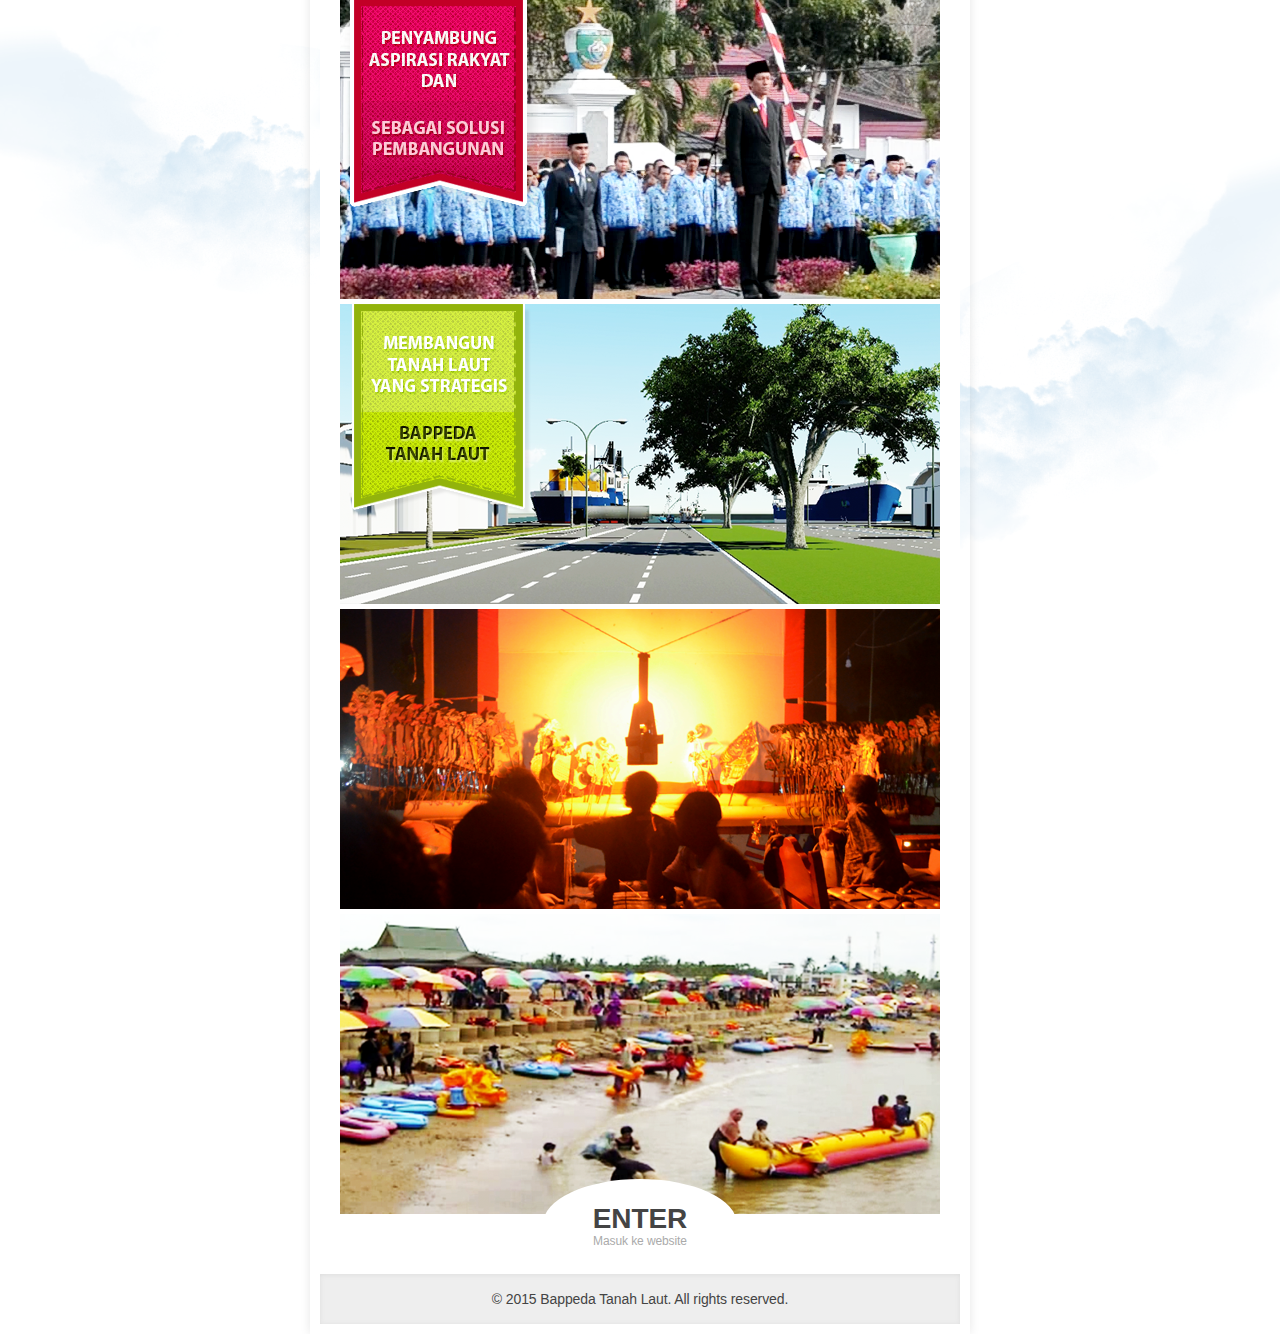
==== index.html @ 290a92a8 "Merge branch 'master' of https://github.com/dedyrosyadi/bappeda-tanahlaut" ====
<!DOCTYPE html>
<html lang="en">
<head>
	<meta charset="UTF-8">
	<meta content='width=device-width, initial-scale=1.0, maximum-scale=1.0, user-scalable=0' name='viewport' />
	<link rel="stylesheet" href="">
	<link rel="stylesheet" href="css/style.css">		
	<link href="css/flexslider.css" rel="stylesheet" type="text/css" />
	<link href="css/fontawesome.css" rel="stylesheet" type="text/css" />	
	<script src="js/jquery1.8.3.js"></script>      
    <script src="js/jquery.flexslider.js"></script> 


	<title>Bappeda Tanah Laut</title>
</head>

<body id="landing">	
	<div class="awan-latar" style="width:1500px">
		<img src="./img/awan-1.png" >
	</div>
	<div class="awan-latar" style="width:1000px">
		<img src="./img/awan-2.png" alt="">
	</div>

	<div id="kotak">
		
		<header>
			<img class="logo" src="./img/logo-tala.png" alt="Logo Tanah Laut">
			<h1>
				PEMERINTAH KABUPATEN TANAH LAUT <span>Badan Perencanaan dan Pembangunan Daerah</span>
			</h1>		
		</header>
		<section>
			<div id="slider"> 
		
	            <div class="flexslider">
	                <ul class="slides">
	                <!-- 	<li><img src="img/slider/1.jpg"/></li>	
	                    <li><img src="img/slider/2.jpg"/></li> -->
						<li><img src="img/slider/bck8.png"/></li>
						<li><img src="img/slider/bck9.png"/></li>
						<li><img src="img/slider/bck10.png"/></li>
						<li><img src="img/slider/bck5.png"/></li>
						<li><img src="img/slider/bck7.png"/></li>
	                </ul>
	            </div>                            
 
			</div>
			<div class="btn">
				<a href="home.html">
					ENTER <span>Masuk ke website</span>
				</a>
			</div>
		</section>
		<footer>
			&copy; 2015 Bappeda Tanah Laut. All rights reserved.
		</footer>
	</div>
</body>
   
<script type="text/javascript" src="./js/jquery.parallax.min.js"></script>
<script type="text/javascript" src="./js/jquery.event.frame.js"></script>
<script type="text/javascript" src="./js/main.js"></script>
</html>
---- css/style.css ----
/* line 2, ../scss/lib/_normalize.scss */
article,
aside,
details,
figcaption,
figure,
footer,
header,
hgroup,
main,
nav,
section,
summary {
  display: block;
}

/* line 17, ../scss/lib/_normalize.scss */
audio,
canvas,
video {
  display: inline-block;
}

/* line 23, ../scss/lib/_normalize.scss */
audio:not([controls]) {
  display: none;
  height: 0;
}

/* line 29, ../scss/lib/_normalize.scss */
[hidden] {
  display: none;
}

/* line 34, ../scss/lib/_normalize.scss */
html {
  background: #fff;
  /* 1 */
  color: #000;
  /* 2 */
  font-family: sans-serif;
  /* 3 */
  -ms-text-size-adjust: 100%;
  /* 4 */
  -webkit-text-size-adjust: 100%;
  /* 4 */
}

/* line 43, ../scss/lib/_normalize.scss */
body {
  margin: 0;
}

/* line 48, ../scss/lib/_normalize.scss */
a:focus {
  outline: thin dotted;
}

/* line 52, ../scss/lib/_normalize.scss */
a:active,
a:hover {
  outline: 0;
}

/* line 57, ../scss/lib/_normalize.scss */
h1 {
  font-size: 2em;
  margin: 0.67em 0;
}

/* line 62, ../scss/lib/_normalize.scss */
abbr[title] {
  border-bottom: 1px dotted;
}

/* line 66, ../scss/lib/_normalize.scss */
b,
strong {
  font-weight: bold;
}

/* line 71, ../scss/lib/_normalize.scss */
dfn {
  font-style: italic;
}

/* line 75, ../scss/lib/_normalize.scss */
hr {
  -moz-box-sizing: content-box;
  box-sizing: content-box;
  height: 0;
}

/* line 81, ../scss/lib/_normalize.scss */
mark {
  background: #ff0;
  color: #000;
}

/* line 86, ../scss/lib/_normalize.scss */
code,
kbd,
pre,
samp {
  font-family: monospace, serif;
  font-size: 1em;
}

/* line 94, ../scss/lib/_normalize.scss */
pre {
  white-space: pre-wrap;
}

/* line 98, ../scss/lib/_normalize.scss */
q {
  quotes: "\201C" "\201D" "\2018" "\2019";
}

/* line 102, ../scss/lib/_normalize.scss */
small {
  font-size: 80%;
}

/* line 106, ../scss/lib/_normalize.scss */
sub,
sup {
  font-size: 75%;
  line-height: 0;
  position: relative;
  vertical-align: baseline;
}

/* line 114, ../scss/lib/_normalize.scss */
sup {
  top: -0.5em;
}

/* line 118, ../scss/lib/_normalize.scss */
sub {
  bottom: -0.25em;
}

/* line 122, ../scss/lib/_normalize.scss */
img {
  border: 0;
}

/* line 126, ../scss/lib/_normalize.scss */
svg:not(:root) {
  overflow: hidden;
}

/* line 130, ../scss/lib/_normalize.scss */
figure {
  margin: 0;
}

/* line 134, ../scss/lib/_normalize.scss */
fieldset {
  border: 1px solid #c0c0c0;
  margin: 0 2px;
  padding: 0.35em 0.625em 0.75em;
}

/* line 140, ../scss/lib/_normalize.scss */
legend {
  border: 0;
  /* 1 */
  padding: 0;
  /* 2 */
}

/* line 145, ../scss/lib/_normalize.scss */
button,
input,
select,
textarea {
  font-family: inherit;
  /* 1 */
  font-size: 100%;
  /* 2 */
  margin: 0;
  /* 3 */
}

/* line 154, ../scss/lib/_normalize.scss */
button,
input {
  line-height: normal;
}

/* line 159, ../scss/lib/_normalize.scss */
button,
select {
  text-transform: none;
}

/* line 164, ../scss/lib/_normalize.scss */
button,
html input[type="button"],
input[type="reset"],
input[type="submit"] {
  -webkit-appearance: button;
  /* 2 */
  cursor: pointer;
  /* 3 */
}

/* line 172, ../scss/lib/_normalize.scss */
button[disabled],
html input[disabled] {
  cursor: default;
}

/* line 177, ../scss/lib/_normalize.scss */
input[type="checkbox"],
input[type="radio"] {
  box-sizing: border-box;
  /* 1 */
  padding: 0;
  /* 2 */
}

/* line 183, ../scss/lib/_normalize.scss */
input[type="search"] {
  -webkit-appearance: textfield;
  /* 1 */
  -moz-box-sizing: content-box;
  -webkit-box-sizing: content-box;
  /* 2 */
  box-sizing: content-box;
}

/* line 190, ../scss/lib/_normalize.scss */
input[type="search"]::-webkit-search-cancel-button,
input[type="search"]::-webkit-search-decoration {
  -webkit-appearance: none;
}

/* line 195, ../scss/lib/_normalize.scss */
button::-moz-focus-inner,
input::-moz-focus-inner {
  border: 0;
  padding: 0;
}

/* line 201, ../scss/lib/_normalize.scss */
textarea {
  overflow: auto;
  /* 1 */
  vertical-align: top;
  /* 2 */
}

/* line 206, ../scss/lib/_normalize.scss */
table {
  border-collapse: collapse;
  border-spacing: 0;
}

/* line 20, ../scss/lib/_zeen.scss */
img {
  height: auto;
  max-width: 100%;
}

/* line 25, ../scss/lib/_zeen.scss */
.bungkus {
  padding: 0 15px;
  position: relative;
  *zoom: 1;
}
/* line 38, ../../../../.rbenv/versions/2.2.2/lib/ruby/gems/2.2.0/gems/compass-core-1.1.0.alpha.3/stylesheets/compass/utilities/general/_clearfix.scss */
.bungkus:after {
  content: "";
  display: table;
  clear: both;
}

/* line 33, ../scss/lib/_zeen.scss */
.baris {
  width: 100%;
  margin: 0 auto;
  position: relative;
  max-width: 978px;
  *zoom: 1;
}
/* line 38, ../../../../.rbenv/versions/2.2.2/lib/ruby/gems/2.2.0/gems/compass-core-1.1.0.alpha.3/stylesheets/compass/utilities/general/_clearfix.scss */
.baris:after {
  content: "";
  display: table;
  clear: both;
}

/* line 46, ../scss/lib/_zeen.scss */
[class*="zeen"] {
  float: left;
  display: inline;
  min-height: 1px;
  position: relative;
  margin-left: 3.09091%;
}
/* line 54, ../scss/lib/_zeen.scss */
[class*="zeen"]:first-child {
  margin-left: 0;
}

/* line 60, ../scss/lib/_zeen.scss */
.zeen-1 {
  width: 5.5%;
}

/* line 60, ../scss/lib/_zeen.scss */
.zeen-2 {
  width: 14.09091%;
}

/* line 60, ../scss/lib/_zeen.scss */
.zeen-3 {
  width: 22.68182%;
}

/* line 60, ../scss/lib/_zeen.scss */
.zeen-4 {
  width: 31.27273%;
}

/* line 60, ../scss/lib/_zeen.scss */
.zeen-5 {
  width: 39.86364%;
}

/* line 60, ../scss/lib/_zeen.scss */
.zeen-6 {
  width: 48.45455%;
}

/* line 60, ../scss/lib/_zeen.scss */
.zeen-7 {
  width: 57.04545%;
}

/* line 60, ../scss/lib/_zeen.scss */
.zeen-8 {
  width: 65.63636%;
}

/* line 60, ../scss/lib/_zeen.scss */
.zeen-9 {
  width: 74.22727%;
}

/* line 60, ../scss/lib/_zeen.scss */
.zeen-10 {
  width: 82.81818%;
}

/* line 60, ../scss/lib/_zeen.scss */
.zeen-11 {
  width: 91.40909%;
}

/* line 60, ../scss/lib/_zeen.scss */
.zeen-12 {
  width: 100%;
}

/* line 2, ../scss/style/_general.scss */
body {
  font-family: "Arial",sans-serif;
  font-size: 14px;
  font-weight: 100;
  color: #858585;
  letter-spacing: -0.1px;
  line-height: 20px;
}

/* line 13, ../scss/style/_general.scss */
h1, h2, h3, h4, a, ul, li, p {
  margin: 0;
  padding: 0;
  display: block;
}

/* line 25, ../scss/style/_general.scss */
ul, li {
  display: block;
  margin: 0;
  padding: 0;
}

/* line 32, ../scss/style/_general.scss */
a {
  text-decoration: none;
  color: #3f3f3f;
  display: block;
}

/* line 38, ../scss/style/_general.scss */
h1 {
  font-size: 1.8em;
}

/* line 39, ../scss/style/_general.scss */
h2 {
  font-size: 1.5em;
}

/* line 40, ../scss/style/_general.scss */
h3 {
  font-size: 1.2em;
}

/* line 47, ../scss/style/_general.scss */
article {
  margin-bottom: 20px;
}

/* line 51, ../scss/style/_general.scss */
p {
  line-height: 20px;
  text-align: justify;
}

/* line 56, ../scss/style/_general.scss */
marquee {
  display: block !important;
}

/* line 60, ../scss/style/_general.scss */
.kanan {
  float: right;
}

/* line 65, ../scss/style/_general.scss */
.kiri {
  float: left;
}

/* line 1, ../scss/style/_main.scss */
#main-menu {
  display: block;
}

/* line 5, ../scss/style/_main.scss */
#galeri {
  text-align: center;
}
/* line 6, ../scss/style/_main.scss */
#galeri li {
  display: inline-table;
  margin-right: 2px;
}

/* line 13, ../scss/style/_main.scss */
.slide-title {
  padding: 10px 15px;
  position: absolute;
  left: 0px;
  right: 0px;
  bottom: 0;
  height: auto;
  background: rgba(43, 82, 132, 0.6);
  z-index: 1;
  color: #ffffff;
}
/* line 15, ../scss/style/_main.scss */
.slide-title h2 {
  margin-bottom: 10px;
  display: block;
}

/* line 32, ../scss/style/_main.scss */
h2.title {
  padding: 5px 10px;
  color: #3e9968;
  border-left: solid 5px #FFcc00;
  margin-bottom: 15px;
}

/* line 40, ../scss/style/_main.scss */
#produk-detail {
  text-align: center;
}
/* line 41, ../scss/style/_main.scss */
#produk-detail li {
  display: inline-table;
  padding: 5px;
}

/*  BOX PENCARIAN  */
/* line 50, ../scss/style/_main.scss */
input[type="text"], textarea {
  color: #858585;
  padding-left: 10px;
  outline: none;
  border: 0;
  border: 1px solid #DDDDDD;
  border-radius: 3px;
}
/* line 58, ../scss/style/_main.scss */
input[type="text"]:focus, textarea:focus {
  -moz-transition-duration: 0.5s;
  -o-transition-duration: 0.5s;
  -webkit-transition-duration: 0.5s;
  transition-duration: 0.5s;
  -moz-box-shadow: 0 0 10px #FFcc00;
  -webkit-box-shadow: 0 0 10px #FFcc00;
  box-shadow: 0 0 10px #FFcc00;
}
/* line 64, ../scss/style/_main.scss */
input[type="text"].highlight, textarea.highlight {
  border: 1px solid #ffcc33;
  -moz-box-shadow: 0 0 1px #ffff00;
  -webkit-box-shadow: 0 0 1px #ffff00;
  box-shadow: 0 0 1px #ffff00;
}

/* line 71, ../scss/style/_main.scss */
input[type="text"] {
  width: 200px;
  height: 25px;
  outline: none;
  border: 0;
  border: 1px solid #DDDDDD;
  border-radius: 3px;
}
/* line 80, ../scss/style/_main.scss */
input[type="text"]:focus {
  -moz-transition-duration: 0.5s;
  -o-transition-duration: 0.5s;
  -webkit-transition-duration: 0.5s;
  transition-duration: 0.5s;
  -moz-box-shadow: 0 0 10px #FFcc00;
  -webkit-box-shadow: 0 0 10px #FFcc00;
  box-shadow: 0 0 10px #FFcc00;
}
/* line 86, ../scss/style/_main.scss */
input[type="text"].highlight {
  border: 1px solid #ffcc33;
  -moz-box-shadow: 0 0 1px #ffff00;
  -webkit-box-shadow: 0 0 1px #ffff00;
  box-shadow: 0 0 1px #ffff00;
}

/* line 93, ../scss/style/_main.scss */
input[type=button] {
  color: #ffffff;
  font-size: 14px;
  padding: 14px;
  background: #3e9968;
  border: 0;
  -moz-border-radius: 5px;
  -webkit-border-radius: 5px;
  border-radius: 5px;
}
/* line 112, ../scss/style/_main.scss */
input[type=button]:hover {
  background: #2f754f;
}

/* line 116, ../scss/style/_main.scss */
#pencarian {
  margin-top: 11px;
  position: absolute;
  top: 0px;
  right: 15px;
}

/* line 124, ../scss/style/_main.scss */
.text-input-cari {
  width: 200px !important;
  padding-left: 30px !important;
  background: #ffffff url("../img/search-icon.png") no-repeat 5px center;
}

/* line 130, ../scss/style/_main.scss */
.text-input {
  padding-left: 10px;
}

/*  AKHIR BOX PENCARIAN  */
/* line 137, ../scss/style/_main.scss */
.fixed {
  position: fixed;
  width: 100%;
  top: 0;
  z-index: 9999;
  -moz-box-shadow: 0 1px 4px #858585;
  -webkit-box-shadow: 0 1px 4px #858585;
  box-shadow: 0 1px 4px #858585;
}

/* line 145, ../scss/style/_main.scss */
#headline {
  margin: 0 15px;
  background: #2B5284;
  padding: 10px 20px;
  margin-bottom: 20px;
  color: #ffffff;
}

/*  BAGIAN HEADER  */
/* line 153, ../scss/style/_main.scss */
#header {
  color: #ffffff;
  padding: 25px 0;
  background-image: url('[data-uri]');
  background-size: 100%;
  background-image: -webkit-gradient(linear, 50% 0%, 50% 100%, color-stop(0%, #45ab74), color-stop(100%, #3e9968));
  background-image: -moz-linear-gradient(top, #45ab74, #3e9968);
  background-image: -webkit-linear-gradient(top, #45ab74, #3e9968);
  background-image: linear-gradient(to bottom, #45ab74, #3e9968);
  border-bottom: 1px solid #37875c;
}
/* line 162, ../scss/style/_main.scss */
#header img {
  float: left;
  width: 10%;
  margin-right: 5px;
  margin-left:25px;
}
/* line 167, ../scss/style/_main.scss */
#header .logo {
  top: 0;
  width: 50px;
}
/* line 172, ../scss/style/_main.scss */
#header h1 {
  padding-top: 10px;
  text-shadow: 0 2px 2px rgba(0, 0, 0, 0.5);
  font-size: 24px;
  line-height: 20px;
}
/* line 180, ../scss/style/_main.scss */
#header h1 span {
  display: block;
  font-size: 14px;
  font-weight: 100;
}

/*  AKHIR HEADER  */
/* line 190, ../scss/style/_main.scss */
#main-menu {
  display: block;
}

/*  NAVIGASI  */
/* line 195, ../scss/style/_main.scss */
nav {
  display: block;
  border-bottom: solid 1px #37875c;
  background-image: url('[data-uri]');
  background-size: 100%;
  background-image: -webkit-gradient(linear, 50% 0%, 50% 100%, color-stop(0%, #45ab74), color-stop(100%, #3e9968));
  background-image: -moz-linear-gradient(top, #45ab74, #3e9968);
  background-image: -webkit-linear-gradient(top, #45ab74, #3e9968);
  background-image: linear-gradient(to bottom, #45ab74, #3e9968);
  text-shadow: 0 2px 2px rgba(0, 0, 0, 0.3);
  color: #ffffff;
}
/* line 203, ../scss/style/_main.scss */
nav #resp-menu {
  display: none;
}
/* line 207, ../scss/style/_main.scss */
nav a {
  padding: 15px 20px;
  display: block;
  color: #ffffff;
}
/* line 213, ../scss/style/_main.scss */
nav ul {
  display: block;
  z-index: 999;
}
/* line 222, ../scss/style/_main.scss */
nav ul li {
  float: left;
  position: relative;
  display: block;
}
/* line 228, ../scss/style/_main.scss */
nav ul li a:hover {
  -moz-transition-duration: 0.5s;
  -o-transition-duration: 0.5s;
  -webkit-transition-duration: 0.5s;
  transition-duration: 0.5s;
  background: #ffffff;
  color: #3e9968;
}
/* line 235, ../scss/style/_main.scss */
nav ul li:hover > ul {
  display: block;
}
/* line 239, ../scss/style/_main.scss */
nav ul li.active {
  background: #37875c;
}
/* line 244, ../scss/style/_main.scss */
nav ul li ul {
  border-top: solid 1px #37875c;
  white-space: nowrap;
  position: absolute;
  display: none;
  -moz-box-shadow: -3px 3px 10px -2px rgba(0, 0, 0, 0.4);
  -webkit-box-shadow: -3px 3px 10px -2px rgba(0, 0, 0, 0.4);
  box-shadow: -3px 3px 10px -2px rgba(0, 0, 0, 0.4);
}
/* line 253, ../scss/style/_main.scss */
nav ul li ul li {
  float: none;
  border-bottom: 1px solid #45ab74;
}
/* line 256, ../scss/style/_main.scss */
nav ul li ul li:last-child {
  border-bottom: 0;
}
/* line 260, ../scss/style/_main.scss */
nav ul li ul li a {
  background: #3e9968;
  padding: 10px 20px 10px 10px;
}
/* line 265, ../scss/style/_main.scss */
nav ul li ul li ul {
  border: none;
  white-space: nowrap;
  position: absolute;
  left: 100%;
  top: 0;
}

/*  AKHIR NAVIGASI  */
/*  BAGIAN KONTEN BERITA */
/* line 283, ../scss/style/_main.scss */
section a {
  color: #3e9968;
}
/* line 286, ../scss/style/_main.scss */
section a.read-more {
  -moz-border-radius: 3px;
  -webkit-border-radius: 3px;
  border-radius: 3px;
  float: right;
  font-size: .9em;
  color: #ffffff;
  margin-top: 5px;
  padding: 5px 10px;
  background: #51b981;
}
/* line 295, ../scss/style/_main.scss */
section a.read-more:hover {
  -moz-transition-duration: 0.5s;
  -o-transition-duration: 0.5s;
  -webkit-transition-duration: 0.5s;
  transition-duration: 0.5s;
  background-color: #3e9968;
}
/* line 302, ../scss/style/_main.scss */
section article {
  display: block;
  overflow: hidden;
  padding-bottom: 10px;
  border-bottom: 1px dashed #d2d2d2;
  clear: both;
}
/* line 309, ../scss/style/_main.scss */
section article:last-child {
  border-bottom: 0;
  margin-bottom: 0;
}
/* line 314, ../scss/style/_main.scss */
section article .tanggal-post {
  font-size: 12px;
}
/* line 318, ../scss/style/_main.scss */
section article h3 {
  color: #3e9968;
}
/* line 321, ../scss/style/_main.scss */
section article h3 a:hover {
  -moz-transition-duration: 0.5s;
  -o-transition-duration: 0.5s;
  -webkit-transition-duration: 0.5s;
  transition-duration: 0.5s;
  color: #858585;
  text-decoration: underline;
}
/* line 330, ../scss/style/_main.scss */
section article p {
  margin: 10px 0;
}
/* line 334, ../scss/style/_main.scss */
section article img {
  float: left;
  display: block;
  margin: 0px 10px 10px 0;
}

/*  AKHIR KONTEN BERITA  */
/* BAGIAN ASIDE */
/* line 345, ../scss/style/_main.scss */
.agenda {
  clear: both;
  overflow: hidden;
  display: block;
  padding: 20px 15px 10px 20px;
}
/* line 347, ../scss/style/_main.scss */
.agenda .item-agenda {
  padding-bottom: 5px;
  border-bottom: 1px dashed #e3e3e3;
  overflow: hidden;
}
/* line 352, ../scss/style/_main.scss */
.agenda .item-agenda:last-child {
  border-bottom: 0;
  margin-bottom: 0;
  padding-bottom: 0;
}
/* line 366, ../scss/style/_main.scss */
.agenda li {
  margin-bottom: 10px;
}
/* line 371, ../scss/style/_main.scss */
.agenda .kalender {
  -moz-border-radius: 5px;
  -webkit-border-radius: 5px;
  border-radius: 5px;
  background: #9cb9df;
  clear: both;
  float: left;
  font-size: 12px;
  margin: 0 10px 10px 0;
  margin-bottom: 10px;
  overflow: hidden;
  text-align: center;
  width: 60px;
  color: #ffffff;
}
/* line 383, ../scss/style/_main.scss */
.agenda .kalender .hari {
  display: block;
  background: #2B5284;
  padding: 2px;
  margin-bottom: 2px;
}
/* line 389, ../scss/style/_main.scss */
.agenda .kalender .tanggal {
  font-size: 20px;
  font-weight: bold;
  display: block;
}
/* line 394, ../scss/style/_main.scss */
.agenda .kalender .bulan {
  display: block;
}
/* line 399, ../scss/style/_main.scss */
.agenda .detail-agenda {
  line-height: 25px;
  display: block;
  overflow: hidden;
}
/* line 406, ../scss/style/_main.scss */
.agenda .detail-agenda .acara a {
  line-height: 20px;
  color: #3e76be;
}
/* line 409, ../scss/style/_main.scss */
.agenda .detail-agenda .acara a:hover {
  -moz-transition-duration: 0.5s;
  -o-transition-duration: 0.5s;
  -webkit-transition-duration: 0.5s;
  transition-duration: 0.5s;
  color: #2B5284;
  text-decoration: underline;
}

/* line 419, ../scss/style/_main.scss */
.box {
  overflow: hidden;
  background: #ffffff;
  margin-bottom: 20px;
  -moz-box-shadow: 1px 0 15px #c7c7c7;
  -webkit-box-shadow: 1px 0 15px #c7c7c7;
  box-shadow: 1px 0 15px #c7c7c7;
}
/* line 420, ../scss/style/_main.scss */
.box img {
  position: relative;
  top: 8px;
  left: 10px;
  float: left;
}
/* line 431, ../scss/style/_main.scss */
.box .judul-box {
  background: #3e9968;
  color: #ffffff;
  padding: 15px 50px 15px;
  border-bottom: 4px solid #FFcc00;
}
/* line 439, ../scss/style/_main.scss */
.box .detail-box li {
  padding: 10px;
}
/* line 442, ../scss/style/_main.scss */
.box .detail-box li:last-child {
  border-bottom: 0;
}
/* line 446, ../scss/style/_main.scss */
.box .detail-box li:hover {
  -moz-transition-duration: 0.5s;
  -o-transition-duration: 0.5s;
  -webkit-transition-duration: 0.5s;
  transition-duration: 0.5s;
  background: #f7f7f7;
}
/* line 453, ../scss/style/_main.scss */
.box .item-box {
  border-bottom: 1px dashed #d2d2d2;
}
/* line 455, ../scss/style/_main.scss */
.box .item-box a {
  display: block;
  color: #858585;
}
/* line 458, ../scss/style/_main.scss */
.box .item-box a:hover {
  -moz-transition-duration: 0.5s;
  -o-transition-duration: 0.5s;
  -webkit-transition-duration: 0.5s;
  transition-duration: 0.5s;
  color: #3e9968;
}

/* AKHIR ASIDE */
/* BAGIAN KONTEN PRODUK UNGGULAN*/
/* line 469, ../scss/style/_main.scss */
#produk {
  margin: 5px 0 20px 0;
}

/* AKHIR KONTEN PRODUK UNGGULAN*/
/*  BAGIAN FOOTER  */
/* line 479, ../scss/style/_main.scss */
footer {
  border-top: solid 6px #FFcc00;
  color: #ababab;
}
/* line 484, ../scss/style/_main.scss */
footer h3 {
  color: #FFcc00;
  border-bottom: 1px solid #858585;
  padding: 0 0 5px 0px;
}
/* line 492, ../scss/style/_main.scss */
footer .tautan ul {
  margin-top: 5px;
  padding-top: 4px;
}
/* line 496, ../scss/style/_main.scss */
footer .tautan ul li {
  border-bottom: 1px dotted #858585;
}
/* line 501, ../scss/style/_main.scss */
footer .tautan a {
  padding: 5px 0;
  color: #ababab;
}
/* line 505, ../scss/style/_main.scss */
footer .tautan a:hover {
  -moz-transition-duration: 0.5s;
  -o-transition-duration: 0.5s;
  -webkit-transition-duration: 0.5s;
  transition-duration: 0.5s;
  color: #FFcc00;
  text-decoration: underline;
}
/* line 513, ../scss/style/_main.scss */
footer #footer-top {
  background: #505050;
  padding: 15px 0;
}
/* line 514, ../scss/style/_main.scss */
footer #footer-top p {
  text-align: left;
  padding-top: 15px;
}
/* line 523, ../scss/style/_main.scss */
footer #footer-bottom {
  background: #313131;
  font-size: .9em;
  padding: 10px 0;
}
/* line 524, ../scss/style/_main.scss */
footer #footer-bottom p {
  text-align: center;
  color: #ffffff;
}

/* AKHIR FOOTER */
/* line 1, ../scss/style/_landing.scss */
#landing {
  position: relative;
  height: 100vh;
  background: url('../img/bg-landing.jpg?1437901126') top;
  background-size: cover;
  display: flex;
  flex-direction: column;
  justify-content: center;
  align-items: center;
  text-align: center;
  z-index: -2;
}
/* line 12, ../scss/style/_landing.scss */
#landing h1 {
  color: #2B5284;
  margin-top: -36px;
  font-size: 20px;
  line-height: 25px;
}
/* line 18, ../scss/style/_landing.scss */
#landing h1 span {
  display: block;
<<<<<<< HEAD
  color: #919191;
  font-size: 12px;
=======
  color: #909090;
  font-size: 17px;
>>>>>>> e0895ff8f45f9434873dffaa113552654ca68868
  font-weight: 100;
}

/* line 28, ../scss/style/_landing.scss */
#kotak {
  margin-top: 100px;
  position: relative;
  background: #fff;
  width: 50%;
  margin: auto;
}
/* line 34, ../scss/style/_landing.scss */
#kotak header {
  background-image: url('[data-uri]');
  background-size: 100%;
  background-image: -webkit-gradient(linear, 50% 0%, 50% 100%, color-stop(0%, #ffffff), color-stop(100%, #f1f1f1));
  background-image: -moz-linear-gradient(#ffffff, #f1f1f1);
  background-image: -webkit-linear-gradient(#ffffff, #f1f1f1);
  background-image: linear-gradient(#ffffff, #f1f1f1);
  -moz-box-shadow: 0 -2px 3px #ddd inset;
  -webkit-box-shadow: 0 -2px 3px #ddd inset;
  box-shadow: 0 -2px 3px #ddd inset;
  padding-bottom: 15px;
}
/* line 39, ../scss/style/_landing.scss */
#kotak section {
  display: block;
}
/* line 42, ../scss/style/_landing.scss */
#kotak footer {
  color: #444;
  padding: 15px;
  display: block;
  border-top: none !important;
  background: #eee;
  -moz-box-shadow: 0 1px 5px #ddd inset;
  -webkit-box-shadow: 0 1px 5px #ddd inset;
  box-shadow: 0 1px 5px #ddd inset;
}
/* line 51, ../scss/style/_landing.scss */
#kotak:before {
  content: "";
  display: block;
  position: absolute;
  top: -10px;
  right: -10px;
  bottom: -10px;
  left: -10px;
  background: rgba(255, 255, 255, 0.3);
  z-index: -1;
  box-shadow: 0px 0px 10px rgba(0, 0, 0, 0.1);
}

/* line 65, ../scss/style/_landing.scss */
.logo {
  margin: auto;
  display: block;
  top: -50px;
  position: relative;
  width: 70px;
  height: 80%;
}

/* line 74, ../scss/style/_landing.scss */
.btn {
  background: #fff;
  overflow: hidden;
  padding: 25px 50px 20px 50px;
  display: inline-block;
  -moz-border-radius: 100%;
  -webkit-border-radius: 100%;
  border-radius: 100%;
  position: relative;
  top: -40px;
  margin-bottom: -40px;
}
/* line 83, ../scss/style/_landing.scss */
.btn a {
  -moz-transition-duration: 0.2s;
  -o-transition-duration: 0.2s;
  -webkit-transition-duration: 0.2s;
  transition-duration: 0.2s;
  font-weight: bold;
  color: #444;
  font-size: 28px;
  line-height: 30px;
}
/* line 89, ../scss/style/_landing.scss */
.btn a:hover {
  color: #3e9968;
}
/* line 92, ../scss/style/_landing.scss */
.btn a span {
  font-weight: normal;
  color: #aaa;
  display: block;
  font-size: 12px;
  line-height: 15px;
}

/* line 103, ../scss/style/_landing.scss */
#awan {
  position: relative;
  overflow: hidden;
  width: 950px;
  height: 250px;
}

/* line 106, ../scss/style/_landing.scss */
.awan-viewport {
  position: relative;
  /* relative, absolute, fixed */
  overflow: hidden;
}

/* line 110, ../scss/style/_landing.scss */
.awan-latar {
  position: absolute;
  top: 0;
}

@media screen and (max-width: 768px) {
  /* line 5, ../scss/style/_responsive.scss */
  #kotak {
    width: 70%;
  }

  /* line 9, ../scss/style/_responsive.scss */
  #headline {
    margin: 0;
    margin-bottom: 15px;
  }

  /* line 13, ../scss/style/_responsive.scss */
  .awan-latar {
    display: none;
  }

  /* line 16, ../scss/style/_responsive.scss */
  .logo {
    visibility: hidden;
    width: 50px;
  }

  /* line 22, ../scss/style/_responsive.scss */
  #header .logo {
    display: block;
    visibility: visible;
    width: 70px;
    float: none;
    margin: auto;
  }
  /* line 29, ../scss/style/_responsive.scss */
  #header h1 {
    clear: both;
  }

  /* line 33, ../scss/style/_responsive.scss */
  #slider {
    display: none;
  }

  /* line 37, ../scss/style/_responsive.scss */
  section {
    margin-bottom: 15px !important;
  }
  /* line 40, ../scss/style/_responsive.scss */
  section article img {
    display: none !important;
  }

  /* line 45, ../scss/style/_responsive.scss */
  .zeen-4, .zeen-8 {
    float: left;
    width: 100%;
    margin: 0;
  }

  /* line 52, ../scss/style/_responsive.scss */
  #footer-top .kontak, #footer-top .tautan, #footer-top .polling {
    margin-bottom: 20px;
  }

  /* line 57, ../scss/style/_responsive.scss */
  #header {
    text-align: center;
  }
  /* line 58, ../scss/style/_responsive.scss */
  #header .bungkus {
    padding: 0;
  }
  /* line 62, ../scss/style/_responsive.scss */
  #header h1 {
    font-size: 24px;
    line-height: 25px;
  }
  /* line 66, ../scss/style/_responsive.scss */
  #header h1 span {
    display: block;
    font-size: 16px;
    font-weight: 100;
  }

  /* line 73, ../scss/style/_responsive.scss */
  nav {
    display: block;
  }
  /* line 78, ../scss/style/_responsive.scss */
  nav a {
    padding: 15px 20px;
    display: block;
    color: #ffffff;
  }
  /* line 84, ../scss/style/_responsive.scss */
  nav #resp-menu {
    display: block;
    background: url("../img/nav-icon.png") no-repeat center left;
    padding: 25px 0;
  }
  /* line 99, ../scss/style/_responsive.scss */
  nav ul li {
    float: none;
  }
  /* line 100, ../scss/style/_responsive.scss */
  nav ul li a {
    padding: 8px;
  }
  /* line 104, ../scss/style/_responsive.scss */
  nav ul li > ul {
    border: none;
    box-shadow: none;
    display: block;
    position: relative;
  }
  /* line 110, ../scss/style/_responsive.scss */
  nav ul li > ul li {
    border: none;
  }
  /* line 112, ../scss/style/_responsive.scss */
  nav ul li > ul li > a {
    padding: 8px 8px 8px 25px;
    background: rgba(255, 0, 255, 0);
  }
  /* line 117, ../scss/style/_responsive.scss */
  nav ul li > ul li ul {
    position: relative;
    left: 0;
  }
  /* line 119, ../scss/style/_responsive.scss */
  nav ul li > ul li ul li > a {
    padding: 8px 8px 8px 40px;
  }

  /* line 135, ../scss/style/_responsive.scss */
  #landing header {
    margin-bottom: 50px;
  }
}
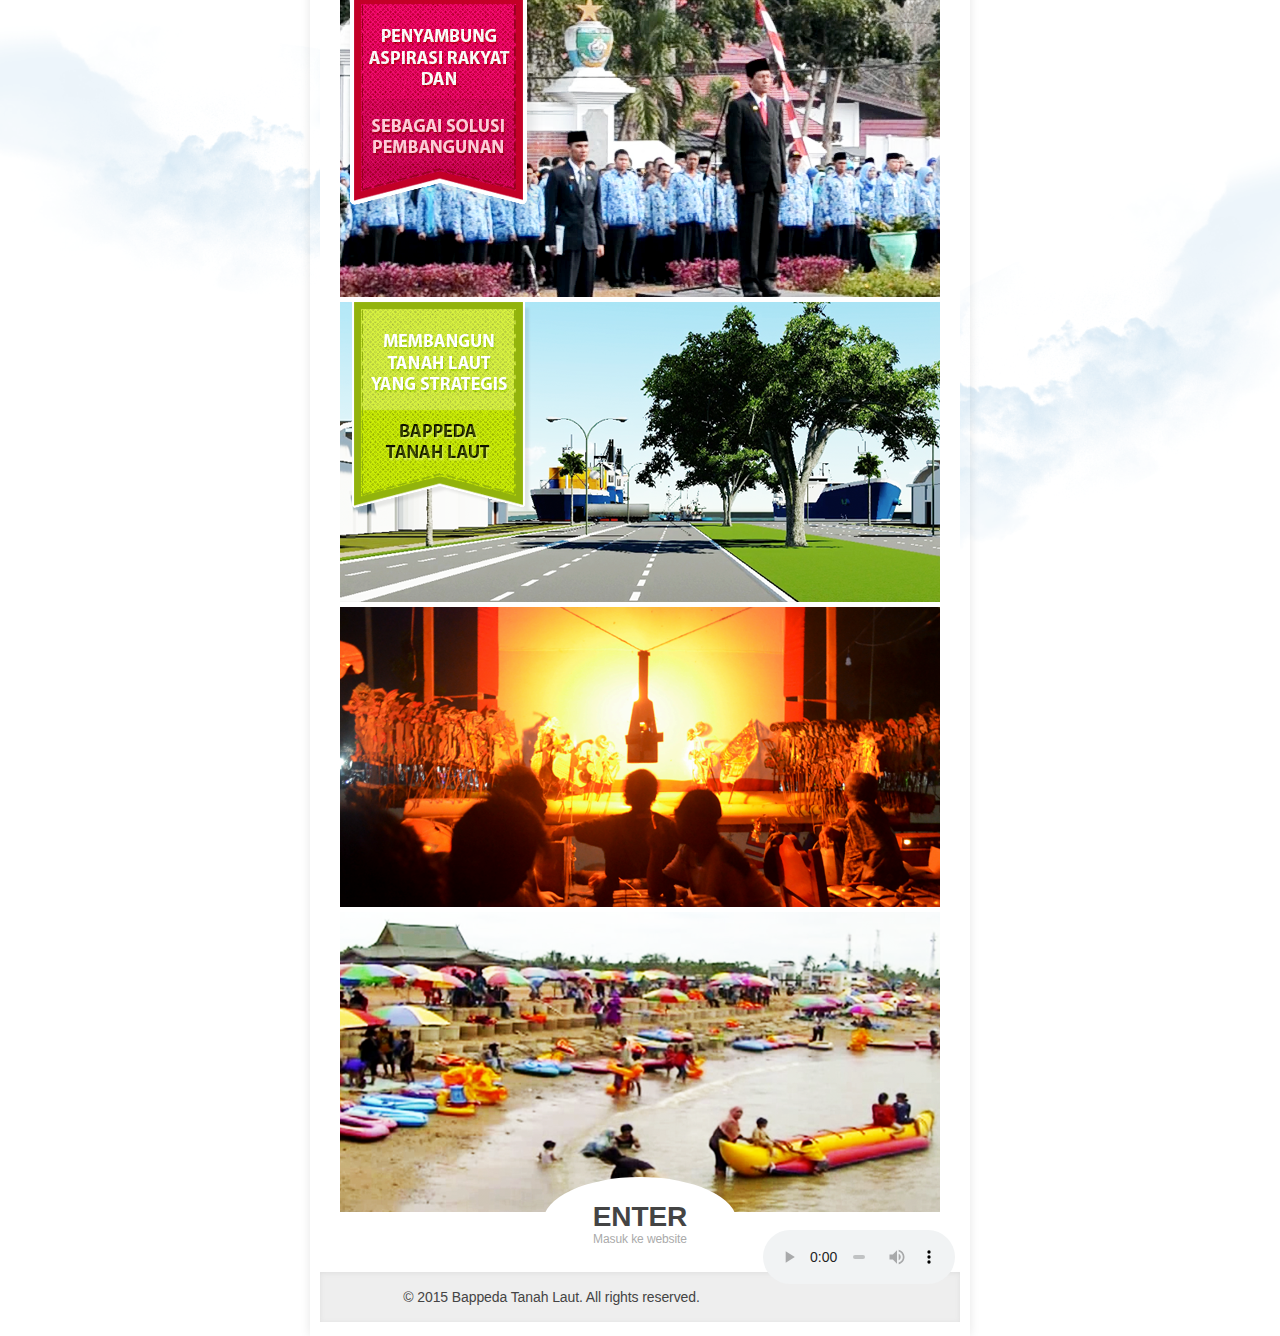
==== commit e901142a: "tambah audio" ====
--- a/index.html
+++ b/index.html
@@ -51,7 +51,15 @@
 					ENTER <span>Masuk ke website</span>
 				</a>
 			</div>
+
+
+	
 		</section>
+			<audio controls>
+				  	
+			  	<source src="" type="audio/mpeg">
+				<!-- Your browser does not support the audio element. -->
+			</audio>
 		<footer>
 			&copy; 2015 Bappeda Tanah Laut. All rights reserved.
 		</footer>
--- a/css/style.css
+++ b/css/style.css
@@ -438,21 +438,31 @@
 }
 
 /* line 1, ../scss/style/_main.scss */
+audio {
+  width: 30%;
+  position: relative;
+  z-index: 1;
+  bottom: 42px;
+  right: 5px;
+  float: right;
+}
+
+/* line 9, ../scss/style/_main.scss */
 #main-menu {
   display: block;
 }
 
-/* line 5, ../scss/style/_main.scss */
+/* line 13, ../scss/style/_main.scss */
 #galeri {
   text-align: center;
 }
-/* line 6, ../scss/style/_main.scss */
+/* line 14, ../scss/style/_main.scss */
 #galeri li {
   display: inline-table;
   margin-right: 2px;
 }
 
-/* line 13, ../scss/style/_main.scss */
+/* line 21, ../scss/style/_main.scss */
 .slide-title {
   padding: 10px 15px;
   position: absolute;
@@ -464,13 +474,13 @@
   z-index: 1;
   color: #ffffff;
 }
-/* line 15, ../scss/style/_main.scss */
+/* line 23, ../scss/style/_main.scss */
 .slide-title h2 {
   margin-bottom: 10px;
   display: block;
 }
 
-/* line 32, ../scss/style/_main.scss */
+/* line 40, ../scss/style/_main.scss */
 h2.title {
   padding: 5px 10px;
   color: #3e9968;
@@ -478,18 +488,18 @@
   margin-bottom: 15px;
 }
 
-/* line 40, ../scss/style/_main.scss */
+/* line 48, ../scss/style/_main.scss */
 #produk-detail {
   text-align: center;
 }
-/* line 41, ../scss/style/_main.scss */
+/* line 49, ../scss/style/_main.scss */
 #produk-detail li {
   display: inline-table;
   padding: 5px;
 }
 
 /*  BOX PENCARIAN  */
-/* line 50, ../scss/style/_main.scss */
+/* line 58, ../scss/style/_main.scss */
 input[type="text"], textarea {
   color: #858585;
   padding-left: 10px;
@@ -498,7 +508,7 @@
   border: 1px solid #DDDDDD;
   border-radius: 3px;
 }
-/* line 58, ../scss/style/_main.scss */
+/* line 66, ../scss/style/_main.scss */
 input[type="text"]:focus, textarea:focus {
   -moz-transition-duration: 0.5s;
   -o-transition-duration: 0.5s;
@@ -508,7 +518,7 @@
   -webkit-box-shadow: 0 0 10px #FFcc00;
   box-shadow: 0 0 10px #FFcc00;
 }
-/* line 64, ../scss/style/_main.scss */
+/* line 72, ../scss/style/_main.scss */
 input[type="text"].highlight, textarea.highlight {
   border: 1px solid #ffcc33;
   -moz-box-shadow: 0 0 1px #ffff00;
@@ -516,7 +526,7 @@
   box-shadow: 0 0 1px #ffff00;
 }
 
-/* line 71, ../scss/style/_main.scss */
+/* line 79, ../scss/style/_main.scss */
 input[type="text"] {
   width: 200px;
   height: 25px;
@@ -525,7 +535,7 @@
   border: 1px solid #DDDDDD;
   border-radius: 3px;
 }
-/* line 80, ../scss/style/_main.scss */
+/* line 88, ../scss/style/_main.scss */
 input[type="text"]:focus {
   -moz-transition-duration: 0.5s;
   -o-transition-duration: 0.5s;
@@ -535,7 +545,7 @@
   -webkit-box-shadow: 0 0 10px #FFcc00;
   box-shadow: 0 0 10px #FFcc00;
 }
-/* line 86, ../scss/style/_main.scss */
+/* line 94, ../scss/style/_main.scss */
 input[type="text"].highlight {
   border: 1px solid #ffcc33;
   -moz-box-shadow: 0 0 1px #ffff00;
@@ -543,7 +553,7 @@
   box-shadow: 0 0 1px #ffff00;
 }
 
-/* line 93, ../scss/style/_main.scss */
+/* line 101, ../scss/style/_main.scss */
 input[type=button] {
   color: #ffffff;
   font-size: 14px;
@@ -554,12 +564,12 @@
   -webkit-border-radius: 5px;
   border-radius: 5px;
 }
-/* line 112, ../scss/style/_main.scss */
+/* line 120, ../scss/style/_main.scss */
 input[type=button]:hover {
   background: #2f754f;
 }
 
-/* line 116, ../scss/style/_main.scss */
+/* line 124, ../scss/style/_main.scss */
 #pencarian {
   margin-top: 11px;
   position: absolute;
@@ -567,20 +577,20 @@
   right: 15px;
 }
 
-/* line 124, ../scss/style/_main.scss */
+/* line 132, ../scss/style/_main.scss */
 .text-input-cari {
   width: 200px !important;
   padding-left: 30px !important;
   background: #ffffff url("../img/search-icon.png") no-repeat 5px center;
 }
 
-/* line 130, ../scss/style/_main.scss */
+/* line 138, ../scss/style/_main.scss */
 .text-input {
   padding-left: 10px;
 }
 
 /*  AKHIR BOX PENCARIAN  */
-/* line 137, ../scss/style/_main.scss */
+/* line 145, ../scss/style/_main.scss */
 .fixed {
   position: fixed;
   width: 100%;
@@ -591,17 +601,17 @@
   box-shadow: 0 1px 4px #858585;
 }
 
-/* line 145, ../scss/style/_main.scss */
+/* line 153, ../scss/style/_main.scss */
 #headline {
   margin: 0 15px;
   background: #2B5284;
-  padding: 10px 20px;
+  padding: 5px 20px;
   margin-bottom: 20px;
   color: #ffffff;
 }
 
 /*  BAGIAN HEADER  */
-/* line 153, ../scss/style/_main.scss */
+/* line 161, ../scss/style/_main.scss */
 #header {
   color: #ffffff;
   padding: 25px 0;
@@ -613,26 +623,25 @@
   background-image: linear-gradient(to bottom, #45ab74, #3e9968);
   border-bottom: 1px solid #37875c;
 }
-/* line 162, ../scss/style/_main.scss */
+/* line 170, ../scss/style/_main.scss */
 #header img {
   float: left;
   width: 10%;
-  margin-right: 5px;
-  margin-left:25px;
-}
-/* line 167, ../scss/style/_main.scss */
+  margin-right: 15px;
+}
+/* line 175, ../scss/style/_main.scss */
 #header .logo {
   top: 0;
   width: 50px;
 }
-/* line 172, ../scss/style/_main.scss */
+/* line 180, ../scss/style/_main.scss */
 #header h1 {
-  padding-top: 10px;
+  padding-top: 15px;
   text-shadow: 0 2px 2px rgba(0, 0, 0, 0.5);
   font-size: 24px;
   line-height: 20px;
 }
-/* line 180, ../scss/style/_main.scss */
+/* line 188, ../scss/style/_main.scss */
 #header h1 span {
   display: block;
   font-size: 14px;
@@ -640,13 +649,13 @@
 }
 
 /*  AKHIR HEADER  */
-/* line 190, ../scss/style/_main.scss */
+/* line 198, ../scss/style/_main.scss */
 #main-menu {
   display: block;
 }
 
 /*  NAVIGASI  */
-/* line 195, ../scss/style/_main.scss */
+/* line 203, ../scss/style/_main.scss */
 nav {
   display: block;
   border-bottom: solid 1px #37875c;
@@ -659,28 +668,28 @@
   text-shadow: 0 2px 2px rgba(0, 0, 0, 0.3);
   color: #ffffff;
 }
-/* line 203, ../scss/style/_main.scss */
+/* line 211, ../scss/style/_main.scss */
 nav #resp-menu {
   display: none;
 }
-/* line 207, ../scss/style/_main.scss */
+/* line 215, ../scss/style/_main.scss */
 nav a {
   padding: 15px 20px;
   display: block;
   color: #ffffff;
 }
-/* line 213, ../scss/style/_main.scss */
+/* line 221, ../scss/style/_main.scss */
 nav ul {
   display: block;
   z-index: 999;
 }
-/* line 222, ../scss/style/_main.scss */
+/* line 230, ../scss/style/_main.scss */
 nav ul li {
   float: left;
   position: relative;
   display: block;
 }
-/* line 228, ../scss/style/_main.scss */
+/* line 236, ../scss/style/_main.scss */
 nav ul li a:hover {
   -moz-transition-duration: 0.5s;
   -o-transition-duration: 0.5s;
@@ -689,15 +698,15 @@
   background: #ffffff;
   color: #3e9968;
 }
-/* line 235, ../scss/style/_main.scss */
+/* line 243, ../scss/style/_main.scss */
 nav ul li:hover > ul {
   display: block;
 }
-/* line 239, ../scss/style/_main.scss */
+/* line 247, ../scss/style/_main.scss */
 nav ul li.active {
   background: #37875c;
 }
-/* line 244, ../scss/style/_main.scss */
+/* line 252, ../scss/style/_main.scss */
 nav ul li ul {
   border-top: solid 1px #37875c;
   white-space: nowrap;
@@ -707,21 +716,21 @@
   -webkit-box-shadow: -3px 3px 10px -2px rgba(0, 0, 0, 0.4);
   box-shadow: -3px 3px 10px -2px rgba(0, 0, 0, 0.4);
 }
-/* line 253, ../scss/style/_main.scss */
+/* line 261, ../scss/style/_main.scss */
 nav ul li ul li {
   float: none;
   border-bottom: 1px solid #45ab74;
 }
-/* line 256, ../scss/style/_main.scss */
+/* line 264, ../scss/style/_main.scss */
 nav ul li ul li:last-child {
   border-bottom: 0;
 }
-/* line 260, ../scss/style/_main.scss */
+/* line 268, ../scss/style/_main.scss */
 nav ul li ul li a {
   background: #3e9968;
   padding: 10px 20px 10px 10px;
 }
-/* line 265, ../scss/style/_main.scss */
+/* line 273, ../scss/style/_main.scss */
 nav ul li ul li ul {
   border: none;
   white-space: nowrap;
@@ -732,11 +741,11 @@
 
 /*  AKHIR NAVIGASI  */
 /*  BAGIAN KONTEN BERITA */
-/* line 283, ../scss/style/_main.scss */
+/* line 291, ../scss/style/_main.scss */
 section a {
   color: #3e9968;
 }
-/* line 286, ../scss/style/_main.scss */
+/* line 294, ../scss/style/_main.scss */
 section a.read-more {
   -moz-border-radius: 3px;
   -webkit-border-radius: 3px;
@@ -748,7 +757,7 @@
   padding: 5px 10px;
   background: #51b981;
 }
-/* line 295, ../scss/style/_main.scss */
+/* line 303, ../scss/style/_main.scss */
 section a.read-more:hover {
   -moz-transition-duration: 0.5s;
   -o-transition-duration: 0.5s;
@@ -756,7 +765,7 @@
   transition-duration: 0.5s;
   background-color: #3e9968;
 }
-/* line 302, ../scss/style/_main.scss */
+/* line 310, ../scss/style/_main.scss */
 section article {
   display: block;
   overflow: hidden;
@@ -764,20 +773,20 @@
   border-bottom: 1px dashed #d2d2d2;
   clear: both;
 }
-/* line 309, ../scss/style/_main.scss */
+/* line 317, ../scss/style/_main.scss */
 section article:last-child {
   border-bottom: 0;
   margin-bottom: 0;
 }
-/* line 314, ../scss/style/_main.scss */
+/* line 322, ../scss/style/_main.scss */
 section article .tanggal-post {
   font-size: 12px;
 }
-/* line 318, ../scss/style/_main.scss */
+/* line 326, ../scss/style/_main.scss */
 section article h3 {
   color: #3e9968;
 }
-/* line 321, ../scss/style/_main.scss */
+/* line 329, ../scss/style/_main.scss */
 section article h3 a:hover {
   -moz-transition-duration: 0.5s;
   -o-transition-duration: 0.5s;
@@ -786,11 +795,11 @@
   color: #858585;
   text-decoration: underline;
 }
-/* line 330, ../scss/style/_main.scss */
+/* line 338, ../scss/style/_main.scss */
 section article p {
   margin: 10px 0;
 }
-/* line 334, ../scss/style/_main.scss */
+/* line 342, ../scss/style/_main.scss */
 section article img {
   float: left;
   display: block;
@@ -799,30 +808,30 @@
 
 /*  AKHIR KONTEN BERITA  */
 /* BAGIAN ASIDE */
-/* line 345, ../scss/style/_main.scss */
+/* line 353, ../scss/style/_main.scss */
 .agenda {
   clear: both;
   overflow: hidden;
   display: block;
   padding: 20px 15px 10px 20px;
 }
-/* line 347, ../scss/style/_main.scss */
+/* line 355, ../scss/style/_main.scss */
 .agenda .item-agenda {
   padding-bottom: 5px;
   border-bottom: 1px dashed #e3e3e3;
   overflow: hidden;
 }
-/* line 352, ../scss/style/_main.scss */
+/* line 360, ../scss/style/_main.scss */
 .agenda .item-agenda:last-child {
   border-bottom: 0;
   margin-bottom: 0;
   padding-bottom: 0;
 }
-/* line 366, ../scss/style/_main.scss */
+/* line 374, ../scss/style/_main.scss */
 .agenda li {
   margin-bottom: 10px;
 }
-/* line 371, ../scss/style/_main.scss */
+/* line 379, ../scss/style/_main.scss */
 .agenda .kalender {
   -moz-border-radius: 5px;
   -webkit-border-radius: 5px;
@@ -838,35 +847,35 @@
   width: 60px;
   color: #ffffff;
 }
-/* line 383, ../scss/style/_main.scss */
+/* line 391, ../scss/style/_main.scss */
 .agenda .kalender .hari {
   display: block;
   background: #2B5284;
   padding: 2px;
   margin-bottom: 2px;
 }
-/* line 389, ../scss/style/_main.scss */
+/* line 397, ../scss/style/_main.scss */
 .agenda .kalender .tanggal {
   font-size: 20px;
   font-weight: bold;
   display: block;
 }
-/* line 394, ../scss/style/_main.scss */
+/* line 402, ../scss/style/_main.scss */
 .agenda .kalender .bulan {
   display: block;
 }
-/* line 399, ../scss/style/_main.scss */
+/* line 407, ../scss/style/_main.scss */
 .agenda .detail-agenda {
   line-height: 25px;
   display: block;
   overflow: hidden;
 }
-/* line 406, ../scss/style/_main.scss */
+/* line 414, ../scss/style/_main.scss */
 .agenda .detail-agenda .acara a {
   line-height: 20px;
   color: #3e76be;
 }
-/* line 409, ../scss/style/_main.scss */
+/* line 417, ../scss/style/_main.scss */
 .agenda .detail-agenda .acara a:hover {
   -moz-transition-duration: 0.5s;
   -o-transition-duration: 0.5s;
@@ -876,7 +885,7 @@
   text-decoration: underline;
 }
 
-/* line 419, ../scss/style/_main.scss */
+/* line 427, ../scss/style/_main.scss */
 .box {
   overflow: hidden;
   background: #ffffff;
@@ -885,29 +894,29 @@
   -webkit-box-shadow: 1px 0 15px #c7c7c7;
   box-shadow: 1px 0 15px #c7c7c7;
 }
-/* line 420, ../scss/style/_main.scss */
+/* line 428, ../scss/style/_main.scss */
 .box img {
   position: relative;
   top: 8px;
   left: 10px;
   float: left;
 }
-/* line 431, ../scss/style/_main.scss */
+/* line 439, ../scss/style/_main.scss */
 .box .judul-box {
   background: #3e9968;
   color: #ffffff;
   padding: 15px 50px 15px;
   border-bottom: 4px solid #FFcc00;
 }
-/* line 439, ../scss/style/_main.scss */
+/* line 447, ../scss/style/_main.scss */
 .box .detail-box li {
   padding: 10px;
 }
-/* line 442, ../scss/style/_main.scss */
+/* line 450, ../scss/style/_main.scss */
 .box .detail-box li:last-child {
   border-bottom: 0;
 }
-/* line 446, ../scss/style/_main.scss */
+/* line 454, ../scss/style/_main.scss */
 .box .detail-box li:hover {
   -moz-transition-duration: 0.5s;
   -o-transition-duration: 0.5s;
@@ -915,16 +924,16 @@
   transition-duration: 0.5s;
   background: #f7f7f7;
 }
-/* line 453, ../scss/style/_main.scss */
+/* line 461, ../scss/style/_main.scss */
 .box .item-box {
   border-bottom: 1px dashed #d2d2d2;
 }
-/* line 455, ../scss/style/_main.scss */
+/* line 463, ../scss/style/_main.scss */
 .box .item-box a {
   display: block;
   color: #858585;
 }
-/* line 458, ../scss/style/_main.scss */
+/* line 466, ../scss/style/_main.scss */
 .box .item-box a:hover {
   -moz-transition-duration: 0.5s;
   -o-transition-duration: 0.5s;
@@ -935,39 +944,39 @@
 
 /* AKHIR ASIDE */
 /* BAGIAN KONTEN PRODUK UNGGULAN*/
-/* line 469, ../scss/style/_main.scss */
+/* line 477, ../scss/style/_main.scss */
 #produk {
   margin: 5px 0 20px 0;
 }
 
 /* AKHIR KONTEN PRODUK UNGGULAN*/
 /*  BAGIAN FOOTER  */
-/* line 479, ../scss/style/_main.scss */
+/* line 487, ../scss/style/_main.scss */
 footer {
   border-top: solid 6px #FFcc00;
   color: #ababab;
 }
-/* line 484, ../scss/style/_main.scss */
+/* line 492, ../scss/style/_main.scss */
 footer h3 {
   color: #FFcc00;
   border-bottom: 1px solid #858585;
   padding: 0 0 5px 0px;
 }
-/* line 492, ../scss/style/_main.scss */
+/* line 500, ../scss/style/_main.scss */
 footer .tautan ul {
   margin-top: 5px;
   padding-top: 4px;
 }
-/* line 496, ../scss/style/_main.scss */
+/* line 504, ../scss/style/_main.scss */
 footer .tautan ul li {
   border-bottom: 1px dotted #858585;
 }
-/* line 501, ../scss/style/_main.scss */
+/* line 509, ../scss/style/_main.scss */
 footer .tautan a {
   padding: 5px 0;
   color: #ababab;
 }
-/* line 505, ../scss/style/_main.scss */
+/* line 513, ../scss/style/_main.scss */
 footer .tautan a:hover {
   -moz-transition-duration: 0.5s;
   -o-transition-duration: 0.5s;
@@ -976,23 +985,23 @@
   color: #FFcc00;
   text-decoration: underline;
 }
-/* line 513, ../scss/style/_main.scss */
+/* line 521, ../scss/style/_main.scss */
 footer #footer-top {
   background: #505050;
   padding: 15px 0;
 }
-/* line 514, ../scss/style/_main.scss */
+/* line 522, ../scss/style/_main.scss */
 footer #footer-top p {
   text-align: left;
   padding-top: 15px;
 }
-/* line 523, ../scss/style/_main.scss */
+/* line 531, ../scss/style/_main.scss */
 footer #footer-bottom {
   background: #313131;
   font-size: .9em;
   padding: 10px 0;
 }
-/* line 524, ../scss/style/_main.scss */
+/* line 532, ../scss/style/_main.scss */
 footer #footer-bottom p {
   text-align: center;
   color: #ffffff;
@@ -1022,13 +1031,8 @@
 /* line 18, ../scss/style/_landing.scss */
 #landing h1 span {
   display: block;
-<<<<<<< HEAD
   color: #919191;
   font-size: 12px;
-=======
-  color: #909090;
-  font-size: 17px;
->>>>>>> e0895ff8f45f9434873dffaa113552654ca68868
   font-weight: 100;
 }
 
@@ -1152,28 +1156,33 @@
 
 @media screen and (max-width: 768px) {
   /* line 5, ../scss/style/_responsive.scss */
+  audio {
+    display: none;
+  }
+
+  /* line 8, ../scss/style/_responsive.scss */
   #kotak {
     width: 70%;
   }
 
-  /* line 9, ../scss/style/_responsive.scss */
+  /* line 12, ../scss/style/_responsive.scss */
   #headline {
     margin: 0;
     margin-bottom: 15px;
   }
 
-  /* line 13, ../scss/style/_responsive.scss */
+  /* line 16, ../scss/style/_responsive.scss */
   .awan-latar {
     display: none;
   }
 
-  /* line 16, ../scss/style/_responsive.scss */
+  /* line 19, ../scss/style/_responsive.scss */
   .logo {
     visibility: hidden;
     width: 50px;
   }
 
-  /* line 22, ../scss/style/_responsive.scss */
+  /* line 25, ../scss/style/_responsive.scss */
   #header .logo {
     display: block;
     visibility: visible;
@@ -1181,108 +1190,108 @@
     float: none;
     margin: auto;
   }
-  /* line 29, ../scss/style/_responsive.scss */
+  /* line 32, ../scss/style/_responsive.scss */
   #header h1 {
     clear: both;
   }
 
-  /* line 33, ../scss/style/_responsive.scss */
+  /* line 36, ../scss/style/_responsive.scss */
   #slider {
     display: none;
   }
 
-  /* line 37, ../scss/style/_responsive.scss */
+  /* line 40, ../scss/style/_responsive.scss */
   section {
     margin-bottom: 15px !important;
   }
-  /* line 40, ../scss/style/_responsive.scss */
+  /* line 43, ../scss/style/_responsive.scss */
   section article img {
     display: none !important;
   }
 
-  /* line 45, ../scss/style/_responsive.scss */
+  /* line 48, ../scss/style/_responsive.scss */
   .zeen-4, .zeen-8 {
     float: left;
     width: 100%;
     margin: 0;
   }
 
-  /* line 52, ../scss/style/_responsive.scss */
+  /* line 55, ../scss/style/_responsive.scss */
   #footer-top .kontak, #footer-top .tautan, #footer-top .polling {
     margin-bottom: 20px;
   }
 
-  /* line 57, ../scss/style/_responsive.scss */
+  /* line 60, ../scss/style/_responsive.scss */
   #header {
     text-align: center;
   }
-  /* line 58, ../scss/style/_responsive.scss */
+  /* line 61, ../scss/style/_responsive.scss */
   #header .bungkus {
     padding: 0;
   }
-  /* line 62, ../scss/style/_responsive.scss */
+  /* line 65, ../scss/style/_responsive.scss */
   #header h1 {
     font-size: 24px;
     line-height: 25px;
   }
-  /* line 66, ../scss/style/_responsive.scss */
+  /* line 69, ../scss/style/_responsive.scss */
   #header h1 span {
     display: block;
     font-size: 16px;
     font-weight: 100;
   }
 
-  /* line 73, ../scss/style/_responsive.scss */
+  /* line 76, ../scss/style/_responsive.scss */
   nav {
     display: block;
   }
-  /* line 78, ../scss/style/_responsive.scss */
+  /* line 81, ../scss/style/_responsive.scss */
   nav a {
     padding: 15px 20px;
     display: block;
     color: #ffffff;
   }
-  /* line 84, ../scss/style/_responsive.scss */
+  /* line 87, ../scss/style/_responsive.scss */
   nav #resp-menu {
     display: block;
     background: url("../img/nav-icon.png") no-repeat center left;
     padding: 25px 0;
   }
-  /* line 99, ../scss/style/_responsive.scss */
+  /* line 102, ../scss/style/_responsive.scss */
   nav ul li {
     float: none;
   }
-  /* line 100, ../scss/style/_responsive.scss */
+  /* line 103, ../scss/style/_responsive.scss */
   nav ul li a {
     padding: 8px;
   }
-  /* line 104, ../scss/style/_responsive.scss */
+  /* line 107, ../scss/style/_responsive.scss */
   nav ul li > ul {
     border: none;
     box-shadow: none;
     display: block;
     position: relative;
   }
-  /* line 110, ../scss/style/_responsive.scss */
+  /* line 113, ../scss/style/_responsive.scss */
   nav ul li > ul li {
     border: none;
   }
-  /* line 112, ../scss/style/_responsive.scss */
+  /* line 115, ../scss/style/_responsive.scss */
   nav ul li > ul li > a {
     padding: 8px 8px 8px 25px;
     background: rgba(255, 0, 255, 0);
   }
-  /* line 117, ../scss/style/_responsive.scss */
+  /* line 120, ../scss/style/_responsive.scss */
   nav ul li > ul li ul {
     position: relative;
     left: 0;
   }
-  /* line 119, ../scss/style/_responsive.scss */
+  /* line 122, ../scss/style/_responsive.scss */
   nav ul li > ul li ul li > a {
     padding: 8px 8px 8px 40px;
   }
 
-  /* line 135, ../scss/style/_responsive.scss */
+  /* line 138, ../scss/style/_responsive.scss */
   #landing header {
     margin-bottom: 50px;
   }
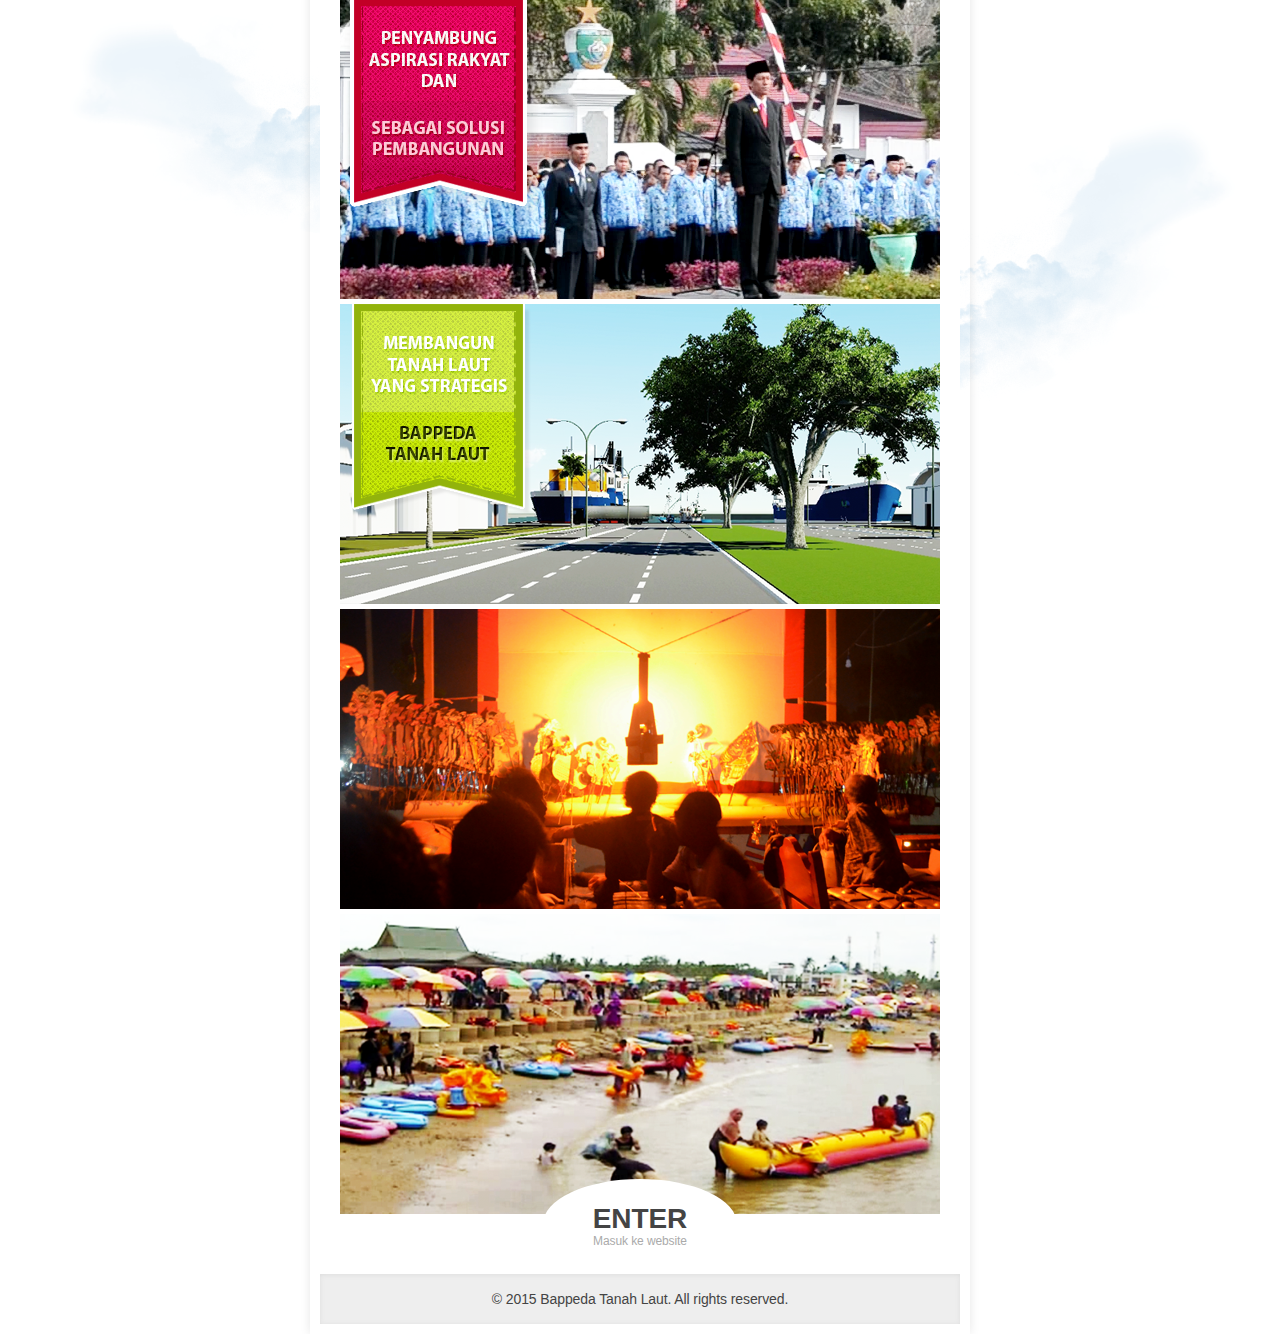
==== commit 07189c99: "Jalankan loop dan kondisional hanya pada halaman landing" ====
--- a/index.html
+++ b/index.html
@@ -15,10 +15,10 @@
 </head>
 
 <body id="landing">	
-	<div class="awan-latar" style="width:1500px">
+	<div class="awan-latar" style="width:1200px">
 		<img src="./img/awan-1.png" >
 	</div>
-	<div class="awan-latar" style="width:1000px">
+	<div class="awan-latar" style="width:900px">
 		<img src="./img/awan-2.png" alt="">
 	</div>
 
@@ -55,11 +55,7 @@
 
 	
 		</section>
-			<audio controls>
-				  	
-			  	<source src="" type="audio/mpeg">
-				<!-- Your browser does not support the audio element. -->
-			</audio>
+			
 		<footer>
 			&copy; 2015 Bappeda Tanah Laut. All rights reserved.
 		</footer>
@@ -68,5 +64,6 @@
    
 <script type="text/javascript" src="./js/jquery.parallax.min.js"></script>
 <script type="text/javascript" src="./js/jquery.event.frame.js"></script>
+<script type="text/javascript" src="./js/buzz.min.js"></script>
 <script type="text/javascript" src="./js/main.js"></script>
 </html>
--- a/css/style.css
+++ b/css/style.css
@@ -270,7 +270,7 @@
   position: relative;
   *zoom: 1;
 }
-/* line 38, ../../../../.rbenv/versions/2.2.2/lib/ruby/gems/2.2.0/gems/compass-core-1.1.0.alpha.3/stylesheets/compass/utilities/general/_clearfix.scss */
+/* line 38, ../../../../.rvm/gems/ruby-2.1.2/gems/compass-core-1.0.1/stylesheets/compass/utilities/general/_clearfix.scss */
 .bungkus:after {
   content: "";
   display: table;
@@ -285,7 +285,7 @@
   max-width: 978px;
   *zoom: 1;
 }
-/* line 38, ../../../../.rbenv/versions/2.2.2/lib/ruby/gems/2.2.0/gems/compass-core-1.1.0.alpha.3/stylesheets/compass/utilities/general/_clearfix.scss */
+/* line 38, ../../../../.rvm/gems/ruby-2.1.2/gems/compass-core-1.0.1/stylesheets/compass/utilities/general/_clearfix.scss */
 .baris:after {
   content: "";
   display: table;
@@ -492,14 +492,26 @@
 #produk-detail {
   text-align: center;
 }
-/* line 49, ../scss/style/_main.scss */
+/* line 50, ../scss/style/_main.scss */
 #produk-detail li {
   display: inline-table;
   padding: 5px;
 }
+/* line 56, ../scss/style/_main.scss */
+#produk-detail img {
+  -moz-transition-duration: 0.5s;
+  -o-transition-duration: 0.5s;
+  -webkit-transition-duration: 0.5s;
+  transition-duration: 0.5s;
+  opacity: 0.9;
+}
+/* line 59, ../scss/style/_main.scss */
+#produk-detail img:hover {
+  opacity: 1;
+}
 
 /*  BOX PENCARIAN  */
-/* line 58, ../scss/style/_main.scss */
+/* line 67, ../scss/style/_main.scss */
 input[type="text"], textarea {
   color: #858585;
   padding-left: 10px;
@@ -508,7 +520,7 @@
   border: 1px solid #DDDDDD;
   border-radius: 3px;
 }
-/* line 66, ../scss/style/_main.scss */
+/* line 75, ../scss/style/_main.scss */
 input[type="text"]:focus, textarea:focus {
   -moz-transition-duration: 0.5s;
   -o-transition-duration: 0.5s;
@@ -518,7 +530,7 @@
   -webkit-box-shadow: 0 0 10px #FFcc00;
   box-shadow: 0 0 10px #FFcc00;
 }
-/* line 72, ../scss/style/_main.scss */
+/* line 81, ../scss/style/_main.scss */
 input[type="text"].highlight, textarea.highlight {
   border: 1px solid #ffcc33;
   -moz-box-shadow: 0 0 1px #ffff00;
@@ -526,7 +538,7 @@
   box-shadow: 0 0 1px #ffff00;
 }
 
-/* line 79, ../scss/style/_main.scss */
+/* line 88, ../scss/style/_main.scss */
 input[type="text"] {
   width: 200px;
   height: 25px;
@@ -535,7 +547,7 @@
   border: 1px solid #DDDDDD;
   border-radius: 3px;
 }
-/* line 88, ../scss/style/_main.scss */
+/* line 97, ../scss/style/_main.scss */
 input[type="text"]:focus {
   -moz-transition-duration: 0.5s;
   -o-transition-duration: 0.5s;
@@ -545,7 +557,7 @@
   -webkit-box-shadow: 0 0 10px #FFcc00;
   box-shadow: 0 0 10px #FFcc00;
 }
-/* line 94, ../scss/style/_main.scss */
+/* line 103, ../scss/style/_main.scss */
 input[type="text"].highlight {
   border: 1px solid #ffcc33;
   -moz-box-shadow: 0 0 1px #ffff00;
@@ -553,7 +565,7 @@
   box-shadow: 0 0 1px #ffff00;
 }
 
-/* line 101, ../scss/style/_main.scss */
+/* line 110, ../scss/style/_main.scss */
 input[type=button] {
   color: #ffffff;
   font-size: 14px;
@@ -564,12 +576,12 @@
   -webkit-border-radius: 5px;
   border-radius: 5px;
 }
-/* line 120, ../scss/style/_main.scss */
+/* line 129, ../scss/style/_main.scss */
 input[type=button]:hover {
   background: #2f754f;
 }
 
-/* line 124, ../scss/style/_main.scss */
+/* line 133, ../scss/style/_main.scss */
 #pencarian {
   margin-top: 11px;
   position: absolute;
@@ -577,20 +589,20 @@
   right: 15px;
 }
 
-/* line 132, ../scss/style/_main.scss */
+/* line 141, ../scss/style/_main.scss */
 .text-input-cari {
   width: 200px !important;
   padding-left: 30px !important;
   background: #ffffff url("../img/search-icon.png") no-repeat 5px center;
 }
 
-/* line 138, ../scss/style/_main.scss */
+/* line 147, ../scss/style/_main.scss */
 .text-input {
   padding-left: 10px;
 }
 
 /*  AKHIR BOX PENCARIAN  */
-/* line 145, ../scss/style/_main.scss */
+/* line 154, ../scss/style/_main.scss */
 .fixed {
   position: fixed;
   width: 100%;
@@ -601,7 +613,7 @@
   box-shadow: 0 1px 4px #858585;
 }
 
-/* line 153, ../scss/style/_main.scss */
+/* line 162, ../scss/style/_main.scss */
 #headline {
   margin: 0 15px;
   background: #2B5284;
@@ -611,7 +623,7 @@
 }
 
 /*  BAGIAN HEADER  */
-/* line 161, ../scss/style/_main.scss */
+/* line 170, ../scss/style/_main.scss */
 #header {
   color: #ffffff;
   padding: 25px 0;
@@ -623,25 +635,25 @@
   background-image: linear-gradient(to bottom, #45ab74, #3e9968);
   border-bottom: 1px solid #37875c;
 }
-/* line 170, ../scss/style/_main.scss */
+/* line 179, ../scss/style/_main.scss */
 #header img {
   float: left;
   width: 10%;
   margin-right: 15px;
 }
-/* line 175, ../scss/style/_main.scss */
+/* line 184, ../scss/style/_main.scss */
 #header .logo {
   top: 0;
   width: 50px;
 }
-/* line 180, ../scss/style/_main.scss */
+/* line 189, ../scss/style/_main.scss */
 #header h1 {
   padding-top: 15px;
   text-shadow: 0 2px 2px rgba(0, 0, 0, 0.5);
   font-size: 24px;
   line-height: 20px;
 }
-/* line 188, ../scss/style/_main.scss */
+/* line 197, ../scss/style/_main.scss */
 #header h1 span {
   display: block;
   font-size: 14px;
@@ -649,13 +661,13 @@
 }
 
 /*  AKHIR HEADER  */
-/* line 198, ../scss/style/_main.scss */
+/* line 207, ../scss/style/_main.scss */
 #main-menu {
   display: block;
 }
 
 /*  NAVIGASI  */
-/* line 203, ../scss/style/_main.scss */
+/* line 212, ../scss/style/_main.scss */
 nav {
   display: block;
   border-bottom: solid 1px #37875c;
@@ -668,28 +680,28 @@
   text-shadow: 0 2px 2px rgba(0, 0, 0, 0.3);
   color: #ffffff;
 }
-/* line 211, ../scss/style/_main.scss */
+/* line 220, ../scss/style/_main.scss */
 nav #resp-menu {
   display: none;
 }
-/* line 215, ../scss/style/_main.scss */
+/* line 224, ../scss/style/_main.scss */
 nav a {
   padding: 15px 20px;
   display: block;
   color: #ffffff;
 }
-/* line 221, ../scss/style/_main.scss */
+/* line 230, ../scss/style/_main.scss */
 nav ul {
   display: block;
   z-index: 999;
 }
-/* line 230, ../scss/style/_main.scss */
+/* line 239, ../scss/style/_main.scss */
 nav ul li {
   float: left;
   position: relative;
   display: block;
 }
-/* line 236, ../scss/style/_main.scss */
+/* line 245, ../scss/style/_main.scss */
 nav ul li a:hover {
   -moz-transition-duration: 0.5s;
   -o-transition-duration: 0.5s;
@@ -698,15 +710,15 @@
   background: #ffffff;
   color: #3e9968;
 }
-/* line 243, ../scss/style/_main.scss */
+/* line 252, ../scss/style/_main.scss */
 nav ul li:hover > ul {
   display: block;
 }
-/* line 247, ../scss/style/_main.scss */
+/* line 256, ../scss/style/_main.scss */
 nav ul li.active {
   background: #37875c;
 }
-/* line 252, ../scss/style/_main.scss */
+/* line 261, ../scss/style/_main.scss */
 nav ul li ul {
   border-top: solid 1px #37875c;
   white-space: nowrap;
@@ -716,21 +728,21 @@
   -webkit-box-shadow: -3px 3px 10px -2px rgba(0, 0, 0, 0.4);
   box-shadow: -3px 3px 10px -2px rgba(0, 0, 0, 0.4);
 }
-/* line 261, ../scss/style/_main.scss */
+/* line 270, ../scss/style/_main.scss */
 nav ul li ul li {
   float: none;
   border-bottom: 1px solid #45ab74;
 }
-/* line 264, ../scss/style/_main.scss */
+/* line 273, ../scss/style/_main.scss */
 nav ul li ul li:last-child {
   border-bottom: 0;
 }
-/* line 268, ../scss/style/_main.scss */
+/* line 277, ../scss/style/_main.scss */
 nav ul li ul li a {
   background: #3e9968;
   padding: 10px 20px 10px 10px;
 }
-/* line 273, ../scss/style/_main.scss */
+/* line 282, ../scss/style/_main.scss */
 nav ul li ul li ul {
   border: none;
   white-space: nowrap;
@@ -741,11 +753,11 @@
 
 /*  AKHIR NAVIGASI  */
 /*  BAGIAN KONTEN BERITA */
-/* line 291, ../scss/style/_main.scss */
+/* line 300, ../scss/style/_main.scss */
 section a {
   color: #3e9968;
 }
-/* line 294, ../scss/style/_main.scss */
+/* line 303, ../scss/style/_main.scss */
 section a.read-more {
   -moz-border-radius: 3px;
   -webkit-border-radius: 3px;
@@ -757,7 +769,7 @@
   padding: 5px 10px;
   background: #51b981;
 }
-/* line 303, ../scss/style/_main.scss */
+/* line 312, ../scss/style/_main.scss */
 section a.read-more:hover {
   -moz-transition-duration: 0.5s;
   -o-transition-duration: 0.5s;
@@ -765,7 +777,7 @@
   transition-duration: 0.5s;
   background-color: #3e9968;
 }
-/* line 310, ../scss/style/_main.scss */
+/* line 319, ../scss/style/_main.scss */
 section article {
   display: block;
   overflow: hidden;
@@ -773,20 +785,20 @@
   border-bottom: 1px dashed #d2d2d2;
   clear: both;
 }
-/* line 317, ../scss/style/_main.scss */
+/* line 326, ../scss/style/_main.scss */
 section article:last-child {
   border-bottom: 0;
   margin-bottom: 0;
 }
-/* line 322, ../scss/style/_main.scss */
+/* line 331, ../scss/style/_main.scss */
 section article .tanggal-post {
   font-size: 12px;
 }
-/* line 326, ../scss/style/_main.scss */
+/* line 335, ../scss/style/_main.scss */
 section article h3 {
   color: #3e9968;
 }
-/* line 329, ../scss/style/_main.scss */
+/* line 338, ../scss/style/_main.scss */
 section article h3 a:hover {
   -moz-transition-duration: 0.5s;
   -o-transition-duration: 0.5s;
@@ -795,11 +807,11 @@
   color: #858585;
   text-decoration: underline;
 }
-/* line 338, ../scss/style/_main.scss */
+/* line 347, ../scss/style/_main.scss */
 section article p {
   margin: 10px 0;
 }
-/* line 342, ../scss/style/_main.scss */
+/* line 351, ../scss/style/_main.scss */
 section article img {
   float: left;
   display: block;
@@ -808,30 +820,30 @@
 
 /*  AKHIR KONTEN BERITA  */
 /* BAGIAN ASIDE */
-/* line 353, ../scss/style/_main.scss */
+/* line 362, ../scss/style/_main.scss */
 .agenda {
   clear: both;
   overflow: hidden;
   display: block;
   padding: 20px 15px 10px 20px;
 }
-/* line 355, ../scss/style/_main.scss */
+/* line 364, ../scss/style/_main.scss */
 .agenda .item-agenda {
   padding-bottom: 5px;
   border-bottom: 1px dashed #e3e3e3;
   overflow: hidden;
 }
-/* line 360, ../scss/style/_main.scss */
+/* line 369, ../scss/style/_main.scss */
 .agenda .item-agenda:last-child {
   border-bottom: 0;
   margin-bottom: 0;
   padding-bottom: 0;
 }
-/* line 374, ../scss/style/_main.scss */
+/* line 383, ../scss/style/_main.scss */
 .agenda li {
   margin-bottom: 10px;
 }
-/* line 379, ../scss/style/_main.scss */
+/* line 388, ../scss/style/_main.scss */
 .agenda .kalender {
   -moz-border-radius: 5px;
   -webkit-border-radius: 5px;
@@ -847,35 +859,35 @@
   width: 60px;
   color: #ffffff;
 }
-/* line 391, ../scss/style/_main.scss */
+/* line 400, ../scss/style/_main.scss */
 .agenda .kalender .hari {
   display: block;
   background: #2B5284;
   padding: 2px;
   margin-bottom: 2px;
 }
-/* line 397, ../scss/style/_main.scss */
+/* line 406, ../scss/style/_main.scss */
 .agenda .kalender .tanggal {
   font-size: 20px;
   font-weight: bold;
   display: block;
 }
-/* line 402, ../scss/style/_main.scss */
+/* line 411, ../scss/style/_main.scss */
 .agenda .kalender .bulan {
   display: block;
 }
-/* line 407, ../scss/style/_main.scss */
+/* line 416, ../scss/style/_main.scss */
 .agenda .detail-agenda {
   line-height: 25px;
   display: block;
   overflow: hidden;
 }
-/* line 414, ../scss/style/_main.scss */
+/* line 423, ../scss/style/_main.scss */
 .agenda .detail-agenda .acara a {
   line-height: 20px;
   color: #3e76be;
 }
-/* line 417, ../scss/style/_main.scss */
+/* line 426, ../scss/style/_main.scss */
 .agenda .detail-agenda .acara a:hover {
   -moz-transition-duration: 0.5s;
   -o-transition-duration: 0.5s;
@@ -885,7 +897,7 @@
   text-decoration: underline;
 }
 
-/* line 427, ../scss/style/_main.scss */
+/* line 436, ../scss/style/_main.scss */
 .box {
   overflow: hidden;
   background: #ffffff;
@@ -894,29 +906,29 @@
   -webkit-box-shadow: 1px 0 15px #c7c7c7;
   box-shadow: 1px 0 15px #c7c7c7;
 }
-/* line 428, ../scss/style/_main.scss */
+/* line 437, ../scss/style/_main.scss */
 .box img {
   position: relative;
   top: 8px;
   left: 10px;
   float: left;
 }
-/* line 439, ../scss/style/_main.scss */
+/* line 448, ../scss/style/_main.scss */
 .box .judul-box {
   background: #3e9968;
   color: #ffffff;
   padding: 15px 50px 15px;
   border-bottom: 4px solid #FFcc00;
 }
-/* line 447, ../scss/style/_main.scss */
+/* line 456, ../scss/style/_main.scss */
 .box .detail-box li {
   padding: 10px;
 }
-/* line 450, ../scss/style/_main.scss */
+/* line 459, ../scss/style/_main.scss */
 .box .detail-box li:last-child {
   border-bottom: 0;
 }
-/* line 454, ../scss/style/_main.scss */
+/* line 463, ../scss/style/_main.scss */
 .box .detail-box li:hover {
   -moz-transition-duration: 0.5s;
   -o-transition-duration: 0.5s;
@@ -924,16 +936,16 @@
   transition-duration: 0.5s;
   background: #f7f7f7;
 }
-/* line 461, ../scss/style/_main.scss */
+/* line 470, ../scss/style/_main.scss */
 .box .item-box {
   border-bottom: 1px dashed #d2d2d2;
 }
-/* line 463, ../scss/style/_main.scss */
+/* line 472, ../scss/style/_main.scss */
 .box .item-box a {
   display: block;
   color: #858585;
 }
-/* line 466, ../scss/style/_main.scss */
+/* line 475, ../scss/style/_main.scss */
 .box .item-box a:hover {
   -moz-transition-duration: 0.5s;
   -o-transition-duration: 0.5s;
@@ -944,39 +956,39 @@
 
 /* AKHIR ASIDE */
 /* BAGIAN KONTEN PRODUK UNGGULAN*/
-/* line 477, ../scss/style/_main.scss */
+/* line 486, ../scss/style/_main.scss */
 #produk {
   margin: 5px 0 20px 0;
 }
 
 /* AKHIR KONTEN PRODUK UNGGULAN*/
 /*  BAGIAN FOOTER  */
-/* line 487, ../scss/style/_main.scss */
+/* line 496, ../scss/style/_main.scss */
 footer {
   border-top: solid 6px #FFcc00;
   color: #ababab;
 }
-/* line 492, ../scss/style/_main.scss */
+/* line 501, ../scss/style/_main.scss */
 footer h3 {
   color: #FFcc00;
   border-bottom: 1px solid #858585;
   padding: 0 0 5px 0px;
 }
-/* line 500, ../scss/style/_main.scss */
+/* line 509, ../scss/style/_main.scss */
 footer .tautan ul {
   margin-top: 5px;
   padding-top: 4px;
 }
-/* line 504, ../scss/style/_main.scss */
+/* line 513, ../scss/style/_main.scss */
 footer .tautan ul li {
   border-bottom: 1px dotted #858585;
 }
-/* line 509, ../scss/style/_main.scss */
+/* line 518, ../scss/style/_main.scss */
 footer .tautan a {
   padding: 5px 0;
   color: #ababab;
 }
-/* line 513, ../scss/style/_main.scss */
+/* line 522, ../scss/style/_main.scss */
 footer .tautan a:hover {
   -moz-transition-duration: 0.5s;
   -o-transition-duration: 0.5s;
@@ -985,23 +997,23 @@
   color: #FFcc00;
   text-decoration: underline;
 }
-/* line 521, ../scss/style/_main.scss */
+/* line 530, ../scss/style/_main.scss */
 footer #footer-top {
   background: #505050;
   padding: 15px 0;
 }
-/* line 522, ../scss/style/_main.scss */
+/* line 531, ../scss/style/_main.scss */
 footer #footer-top p {
   text-align: left;
   padding-top: 15px;
 }
-/* line 531, ../scss/style/_main.scss */
+/* line 540, ../scss/style/_main.scss */
 footer #footer-bottom {
   background: #313131;
   font-size: .9em;
   padding: 10px 0;
 }
-/* line 532, ../scss/style/_main.scss */
+/* line 541, ../scss/style/_main.scss */
 footer #footer-bottom p {
   text-align: center;
   color: #ffffff;
@@ -1012,7 +1024,7 @@
 #landing {
   position: relative;
   height: 100vh;
-  background: url('../img/bg-landing.jpg?1437901126') top;
+  background: url('../img/bg-landing.jpg?1437789703') top;
   background-size: cover;
   display: flex;
   flex-direction: column;
@@ -1031,7 +1043,7 @@
 /* line 18, ../scss/style/_landing.scss */
 #landing h1 span {
   display: block;
-  color: #919191;
+  color: #909090;
   font-size: 12px;
   font-weight: 100;
 }
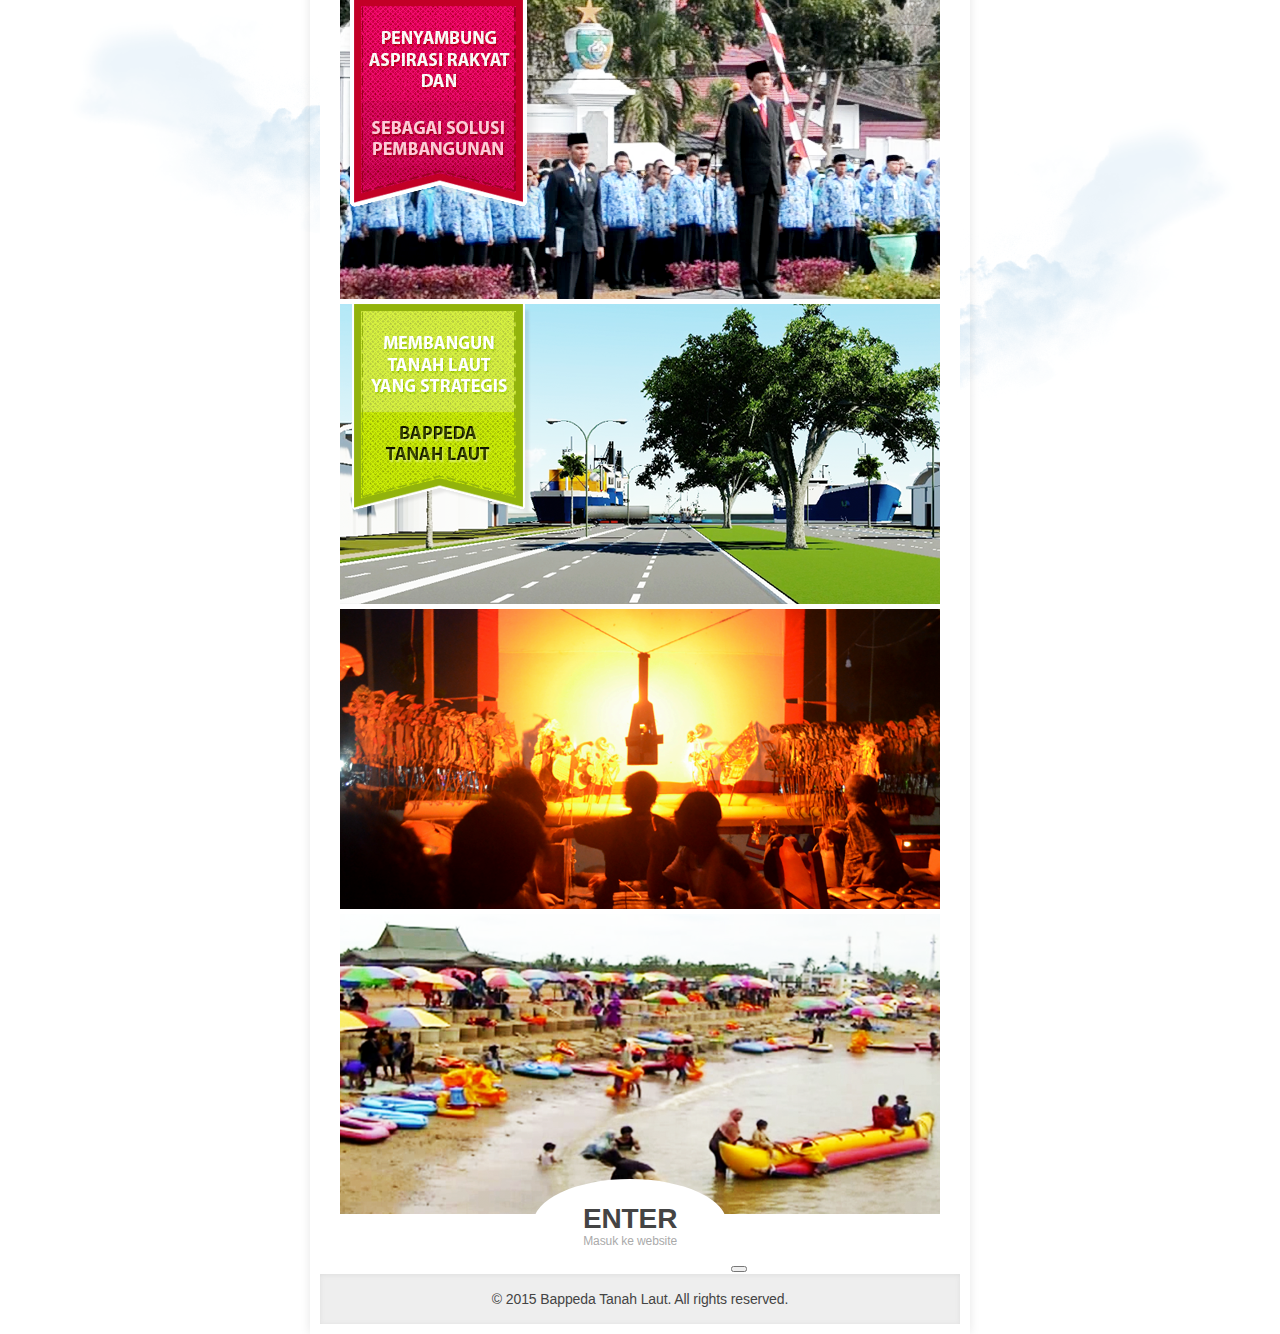
==== commit 25416abd: "Tambah toggle icon play/pause" ====
--- a/index.html
+++ b/index.html
@@ -51,9 +51,7 @@
 					ENTER <span>Masuk ke website</span>
 				</a>
 			</div>
-
-
-	
+			<button id="togglepause"><i class="fa fa-pause"></i></button>
 		</section>
 			
 		<footer>
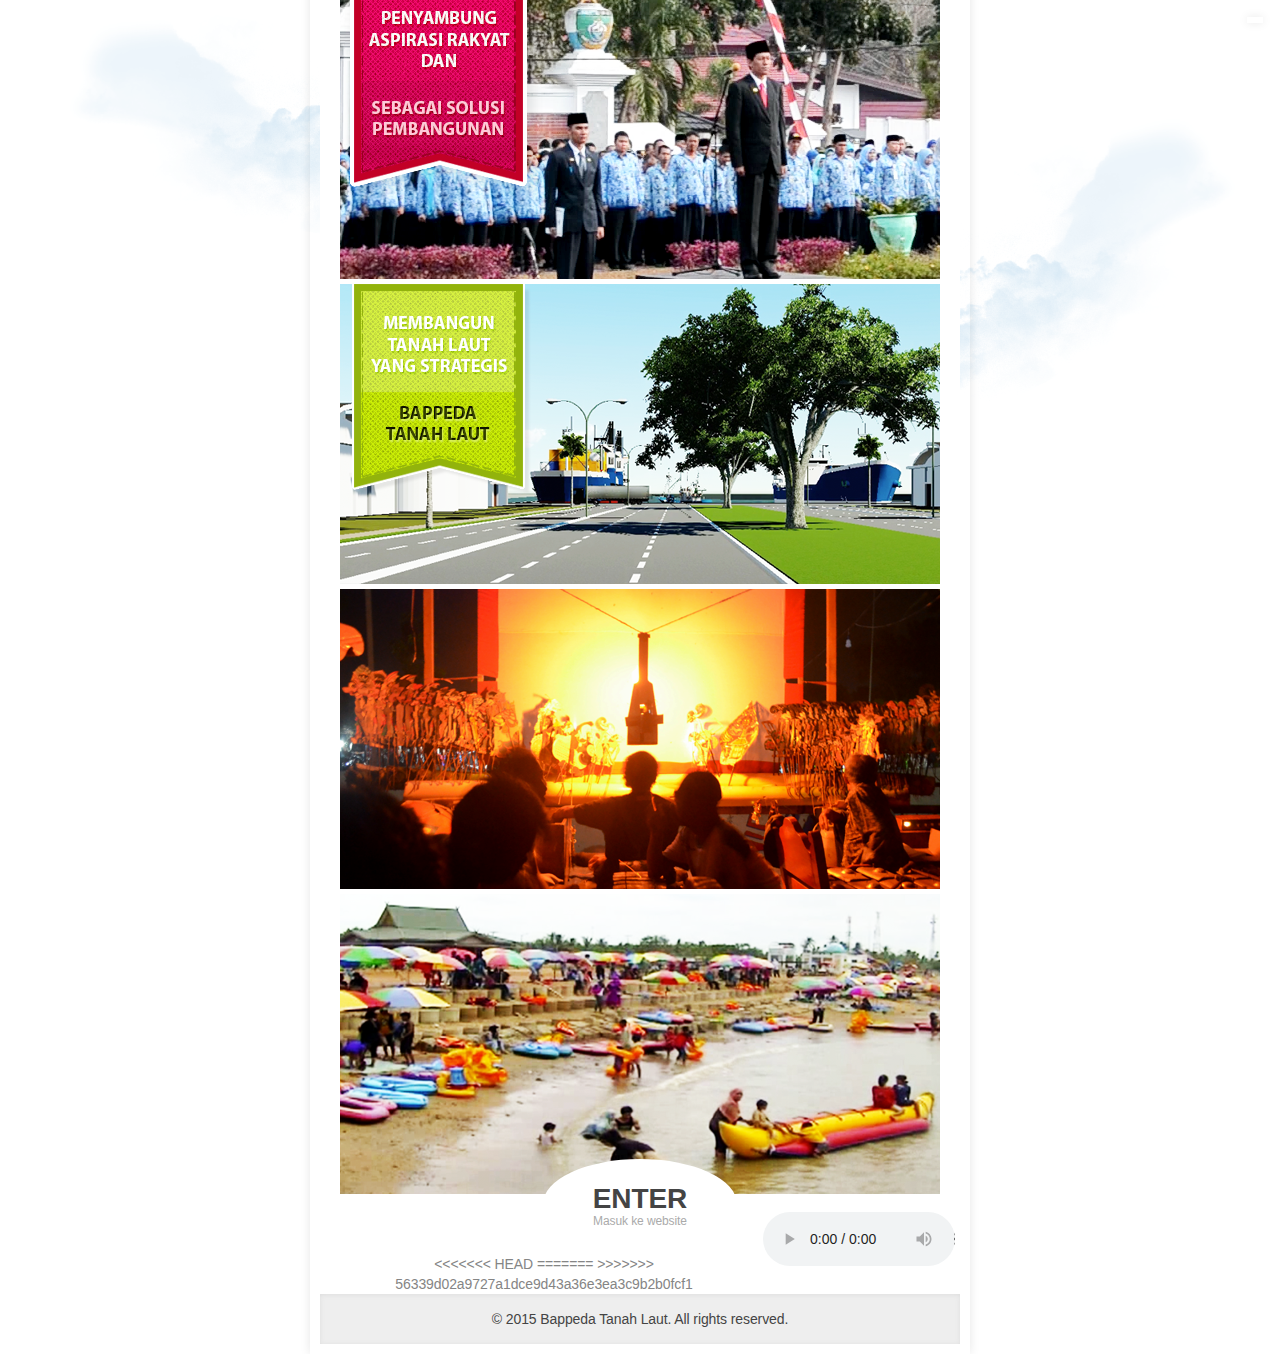
==== commit 5486deda: "merge conflict" ====
--- a/index.html
+++ b/index.html
@@ -15,13 +15,14 @@
 </head>
 
 <body id="landing">	
+
 	<div class="awan-latar" style="width:1200px">
 		<img src="./img/awan-1.png" >
 	</div>
 	<div class="awan-latar" style="width:900px">
 		<img src="./img/awan-2.png" alt="">
 	</div>
-
+	<button id="togglepause"></button>
 	<div id="kotak">
 		
 		<header>
@@ -51,9 +52,17 @@
 					ENTER <span>Masuk ke website</span>
 				</a>
 			</div>
-			<button id="togglepause"><i class="fa fa-pause"></i></button>
+			
 		</section>
+<<<<<<< HEAD
+			<audio controls>
+				  	
+			  	<source src="sound/sound.mp3" type="audio/mpeg">
+				<!-- Your browser does not support the audio element. -->
+			</audio>
+=======
 			
+>>>>>>> 56339d02a9727a1dce9d43a36e3ea3c9b2b0fcf1
 		<footer>
 			&copy; 2015 Bappeda Tanah Laut. All rights reserved.
 		</footer>
--- a/css/style.css
+++ b/css/style.css
@@ -368,6 +368,7 @@
 /* line 2, ../scss/style/_general.scss */
 body {
   font-family: "Arial",sans-serif;
+  background: url('../img/bg-home.png?1438227058');
   font-size: 14px;
   font-weight: 100;
   color: #858585;
@@ -1049,6 +1050,66 @@
 }
 
 /* line 28, ../scss/style/_landing.scss */
+#togglepause {
+  position: absolute;
+  right: 20px;
+  top: 20px;
+  background: #f29e0d;
+  border: 0;
+  color: #fff;
+  padding: 0 10px 0 0;
+  outline: 0;
+  outline-style: none;
+  outline-width: 0;
+  -moz-transition-duration: 0.5s;
+  -o-transition-duration: 0.5s;
+  -webkit-transition-duration: 0.5s;
+  transition-duration: 0.5s;
+  text-shadow: 0 1px 2px #5e5e5e;
+}
+/* line 44, ../scss/style/_landing.scss */
+#togglepause:hover {
+  -moz-transition-duration: 0.5s;
+  -o-transition-duration: 0.5s;
+  -webkit-transition-duration: 0.5s;
+  transition-duration: 0.5s;
+  background: #da8e0c;
+}
+/* line 47, ../scss/style/_landing.scss */
+#togglepause:hover i {
+  -moz-transition-duration: 0.5s;
+  -o-transition-duration: 0.5s;
+  -webkit-transition-duration: 0.5s;
+  transition-duration: 0.5s;
+  background: #c27e0a;
+}
+/* line 53, ../scss/style/_landing.scss */
+#togglepause i {
+  -moz-transition-duration: 0.5s;
+  -o-transition-duration: 0.5s;
+  -webkit-transition-duration: 0.5s;
+  transition-duration: 0.5s;
+  text-shadow: 0 1px 1px #5e5e5e;
+  padding: 8px;
+  background: #da8e0c;
+  color: #fff;
+  margin-right: 5px;
+}
+/* line 66, ../scss/style/_landing.scss */
+#togglepause:before {
+  content: "";
+  display: block;
+  position: absolute;
+  top: -3px;
+  right: -3px;
+  bottom: -3px;
+  left: -3px;
+  background: rgba(255, 255, 255, 0.3);
+  z-index: -1;
+  box-shadow: 0px 0px 10px rgba(0, 0, 0, 0.1);
+}
+
+/* line 81, ../scss/style/_landing.scss */
 #kotak {
   margin-top: 100px;
   position: relative;
@@ -1056,7 +1117,7 @@
   width: 50%;
   margin: auto;
 }
-/* line 34, ../scss/style/_landing.scss */
+/* line 87, ../scss/style/_landing.scss */
 #kotak header {
   background-image: url('[data-uri]');
   background-size: 100%;
@@ -1069,11 +1130,11 @@
   box-shadow: 0 -2px 3px #ddd inset;
   padding-bottom: 15px;
 }
-/* line 39, ../scss/style/_landing.scss */
+/* line 92, ../scss/style/_landing.scss */
 #kotak section {
   display: block;
 }
-/* line 42, ../scss/style/_landing.scss */
+/* line 95, ../scss/style/_landing.scss */
 #kotak footer {
   color: #444;
   padding: 15px;
@@ -1084,7 +1145,7 @@
   -webkit-box-shadow: 0 1px 5px #ddd inset;
   box-shadow: 0 1px 5px #ddd inset;
 }
-/* line 51, ../scss/style/_landing.scss */
+/* line 104, ../scss/style/_landing.scss */
 #kotak:before {
   content: "";
   display: block;
@@ -1098,7 +1159,7 @@
   box-shadow: 0px 0px 10px rgba(0, 0, 0, 0.1);
 }
 
-/* line 65, ../scss/style/_landing.scss */
+/* line 118, ../scss/style/_landing.scss */
 .logo {
   margin: auto;
   display: block;
@@ -1108,7 +1169,7 @@
   height: 80%;
 }
 
-/* line 74, ../scss/style/_landing.scss */
+/* line 127, ../scss/style/_landing.scss */
 .btn {
   background: #fff;
   overflow: hidden;
@@ -1121,7 +1182,7 @@
   top: -40px;
   margin-bottom: -40px;
 }
-/* line 83, ../scss/style/_landing.scss */
+/* line 136, ../scss/style/_landing.scss */
 .btn a {
   -moz-transition-duration: 0.2s;
   -o-transition-duration: 0.2s;
@@ -1132,11 +1193,11 @@
   font-size: 28px;
   line-height: 30px;
 }
-/* line 89, ../scss/style/_landing.scss */
+/* line 142, ../scss/style/_landing.scss */
 .btn a:hover {
   color: #3e9968;
 }
-/* line 92, ../scss/style/_landing.scss */
+/* line 145, ../scss/style/_landing.scss */
 .btn a span {
   font-weight: normal;
   color: #aaa;
@@ -1145,7 +1206,7 @@
   line-height: 15px;
 }
 
-/* line 103, ../scss/style/_landing.scss */
+/* line 156, ../scss/style/_landing.scss */
 #awan {
   position: relative;
   overflow: hidden;
@@ -1153,14 +1214,14 @@
   height: 250px;
 }
 
-/* line 106, ../scss/style/_landing.scss */
+/* line 159, ../scss/style/_landing.scss */
 .awan-viewport {
   position: relative;
   /* relative, absolute, fixed */
   overflow: hidden;
 }
 
-/* line 110, ../scss/style/_landing.scss */
+/* line 163, ../scss/style/_landing.scss */
 .awan-latar {
   position: absolute;
   top: 0;
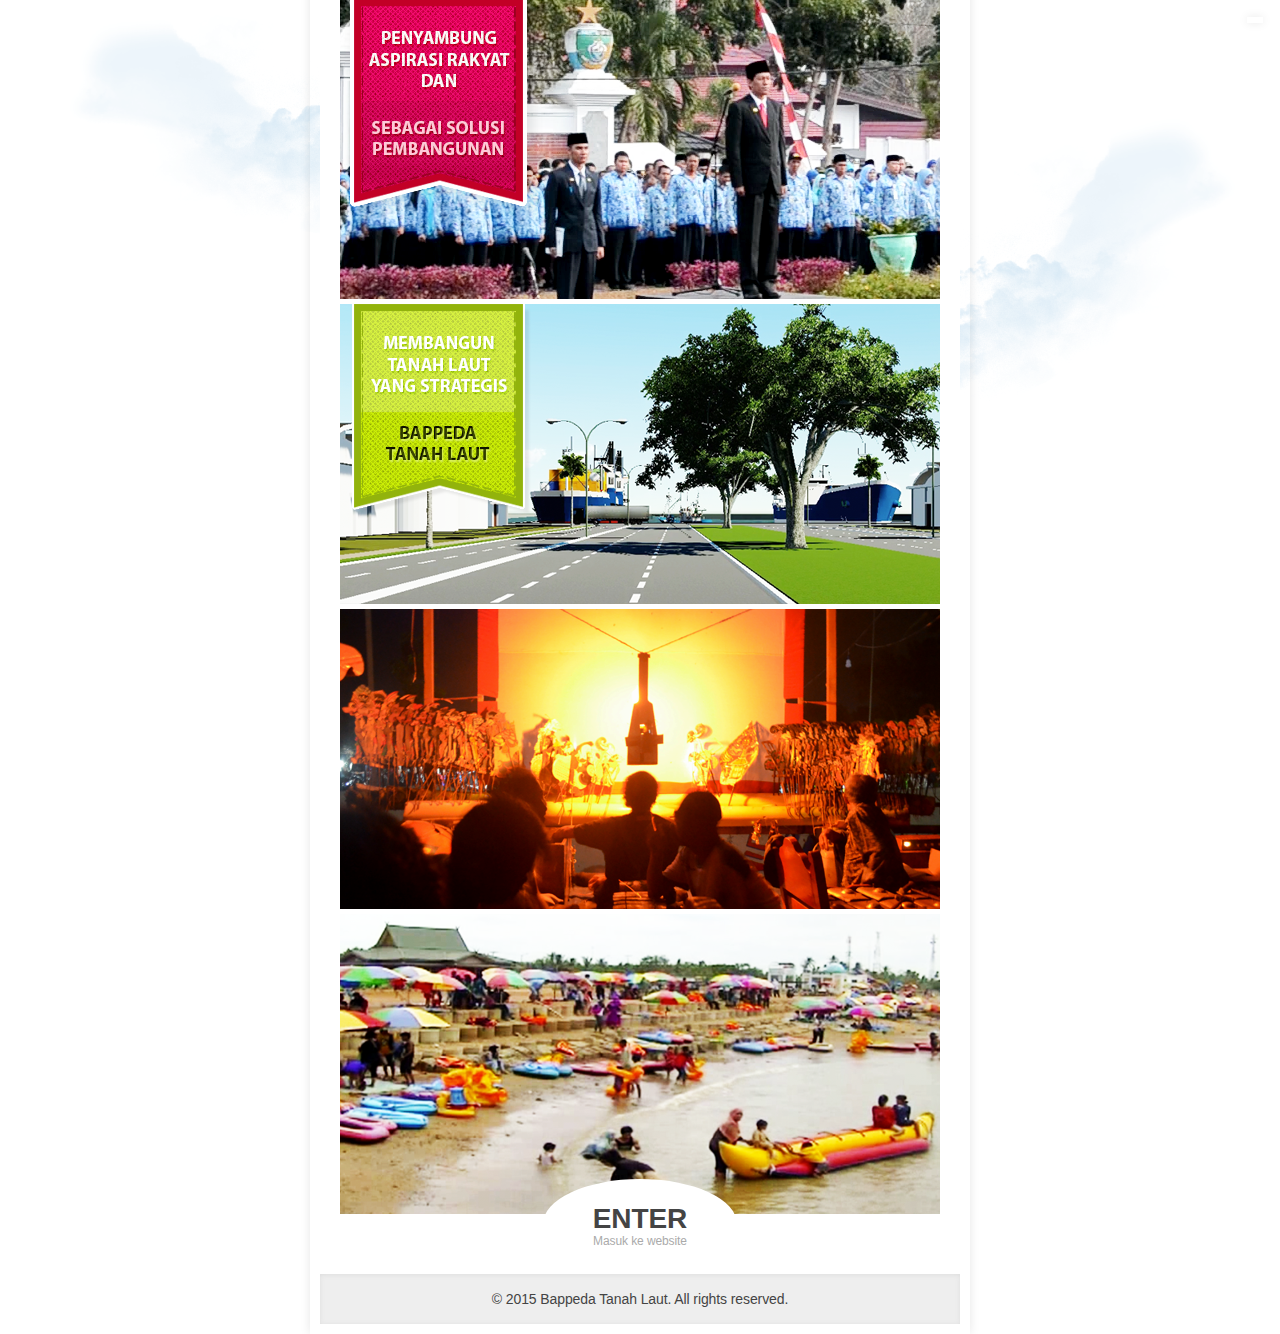
==== commit 01b46a4f: "perbaiki conflict" ====
--- a/index.html
+++ b/index.html
@@ -54,15 +54,11 @@
 			</div>
 			
 		</section>
-<<<<<<< HEAD
-			<audio controls>
+
+		<!-- 	<audio controls>
 				  	
 			  	<source src="sound/sound.mp3" type="audio/mpeg">
-				<!-- Your browser does not support the audio element. -->
-			</audio>
-=======
-			
->>>>>>> 56339d02a9727a1dce9d43a36e3ea3c9b2b0fcf1
+				</audio> -->
 		<footer>
 			&copy; 2015 Bappeda Tanah Laut. All rights reserved.
 		</footer>
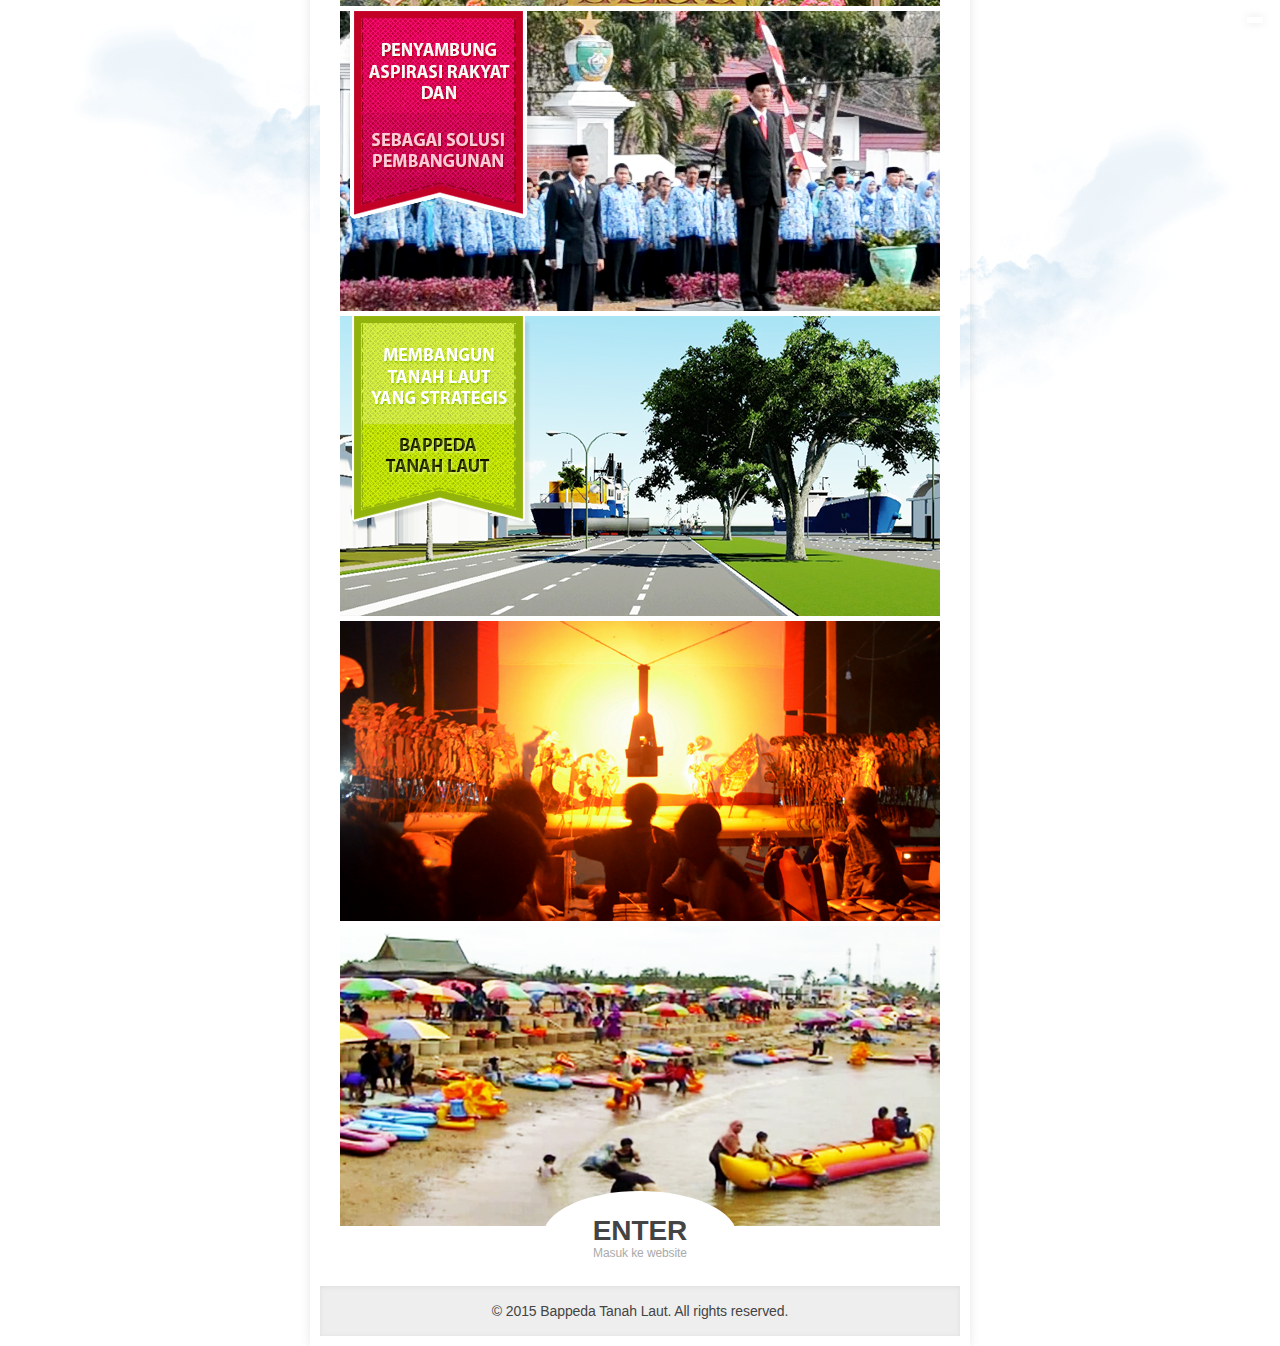
==== commit 0aadea99: "perbaiki caption header" ====
--- a/index.html
+++ b/index.html
@@ -28,7 +28,7 @@
 		<header>
 			<img class="logo" src="./img/logo-tala.png" alt="Logo Tanah Laut">
 			<h1>
-				PEMERINTAH KABUPATEN TANAH LAUT <span>Badan Perencanaan dan Pembangunan Daerah</span>
+				SELAMAT DATANG DI WEBSITE BAPPEDA KABUPATEN TANAH LAUT <span>PROVINSI KALIMANTAN SELATAN</span>
 			</h1>		
 		</header>
 		<section>
@@ -55,10 +55,6 @@
 			
 		</section>
 
-		<!-- 	<audio controls>
-				  	
-			  	<source src="sound/sound.mp3" type="audio/mpeg">
-				</audio> -->
 		<footer>
 			&copy; 2015 Bappeda Tanah Laut. All rights reserved.
 		</footer>
--- a/css/style.css
+++ b/css/style.css
@@ -270,7 +270,7 @@
   position: relative;
   *zoom: 1;
 }
-/* line 38, ../../../../.rvm/gems/ruby-2.1.2/gems/compass-core-1.0.1/stylesheets/compass/utilities/general/_clearfix.scss */
+/* line 38, ../../../../.rbenv/versions/2.2.2/lib/ruby/gems/2.2.0/gems/compass-core-1.1.0.alpha.3/stylesheets/compass/utilities/general/_clearfix.scss */
 .bungkus:after {
   content: "";
   display: table;
@@ -285,7 +285,7 @@
   max-width: 978px;
   *zoom: 1;
 }
-/* line 38, ../../../../.rvm/gems/ruby-2.1.2/gems/compass-core-1.0.1/stylesheets/compass/utilities/general/_clearfix.scss */
+/* line 38, ../../../../.rbenv/versions/2.2.2/lib/ruby/gems/2.2.0/gems/compass-core-1.1.0.alpha.3/stylesheets/compass/utilities/general/_clearfix.scss */
 .baris:after {
   content: "";
   display: table;
@@ -368,7 +368,7 @@
 /* line 2, ../scss/style/_general.scss */
 body {
   font-family: "Arial",sans-serif;
-  background: url('../img/bg-home.png?1438227058');
+  background: url('../img/bg-home.png?1438356555');
   font-size: 14px;
   font-weight: 100;
   color: #858585;
@@ -566,23 +566,23 @@
   box-shadow: 0 0 1px #ffff00;
 }
 
-/* line 110, ../scss/style/_main.scss */
-input[type=button] {
+/* line 109, ../scss/style/_main.scss */
+button {
   color: #ffffff;
   font-size: 14px;
-  padding: 14px;
+  padding: 10px 15px;
   background: #3e9968;
   border: 0;
   -moz-border-radius: 5px;
   -webkit-border-radius: 5px;
   border-radius: 5px;
 }
-/* line 129, ../scss/style/_main.scss */
-input[type=button]:hover {
+/* line 128, ../scss/style/_main.scss */
+button:hover {
   background: #2f754f;
 }
 
-/* line 133, ../scss/style/_main.scss */
+/* line 132, ../scss/style/_main.scss */
 #pencarian {
   margin-top: 11px;
   position: absolute;
@@ -590,20 +590,20 @@
   right: 15px;
 }
 
-/* line 141, ../scss/style/_main.scss */
+/* line 140, ../scss/style/_main.scss */
 .text-input-cari {
   width: 200px !important;
   padding-left: 30px !important;
   background: #ffffff url("../img/search-icon.png") no-repeat 5px center;
 }
 
-/* line 147, ../scss/style/_main.scss */
+/* line 146, ../scss/style/_main.scss */
 .text-input {
   padding-left: 10px;
 }
 
 /*  AKHIR BOX PENCARIAN  */
-/* line 154, ../scss/style/_main.scss */
+/* line 153, ../scss/style/_main.scss */
 .fixed {
   position: fixed;
   width: 100%;
@@ -614,7 +614,7 @@
   box-shadow: 0 1px 4px #858585;
 }
 
-/* line 162, ../scss/style/_main.scss */
+/* line 161, ../scss/style/_main.scss */
 #headline {
   margin: 0 15px;
   background: #2B5284;
@@ -624,37 +624,37 @@
 }
 
 /*  BAGIAN HEADER  */
-/* line 170, ../scss/style/_main.scss */
+/* line 169, ../scss/style/_main.scss */
 #header {
   color: #ffffff;
   padding: 25px 0;
-  background-image: url('[data-uri]');
+  background-image: url('[data-uri]');
   background-size: 100%;
-  background-image: -webkit-gradient(linear, 50% 0%, 50% 100%, color-stop(0%, #45ab74), color-stop(100%, #3e9968));
-  background-image: -moz-linear-gradient(top, #45ab74, #3e9968);
-  background-image: -webkit-linear-gradient(top, #45ab74, #3e9968);
-  background-image: linear-gradient(to bottom, #45ab74, #3e9968);
+  background-image: -webkit-gradient(linear, 50% 0%, 50% 100%, color-stop(0%, #08cf64), color-stop(100%, #3d9566));
+  background-image: -moz-linear-gradient(top, #08cf64, #3d9566);
+  background-image: -webkit-linear-gradient(top, #08cf64, #3d9566);
+  background-image: linear-gradient(to bottom, #08cf64, #3d9566);
   border-bottom: 1px solid #37875c;
 }
-/* line 179, ../scss/style/_main.scss */
+/* line 178, ../scss/style/_main.scss */
 #header img {
   float: left;
   width: 10%;
   margin-right: 15px;
 }
-/* line 184, ../scss/style/_main.scss */
+/* line 183, ../scss/style/_main.scss */
 #header .logo {
   top: 0;
   width: 50px;
 }
-/* line 189, ../scss/style/_main.scss */
+/* line 188, ../scss/style/_main.scss */
 #header h1 {
   padding-top: 15px;
   text-shadow: 0 2px 2px rgba(0, 0, 0, 0.5);
   font-size: 24px;
   line-height: 20px;
 }
-/* line 197, ../scss/style/_main.scss */
+/* line 196, ../scss/style/_main.scss */
 #header h1 span {
   display: block;
   font-size: 14px;
@@ -662,47 +662,47 @@
 }
 
 /*  AKHIR HEADER  */
-/* line 207, ../scss/style/_main.scss */
+/* line 206, ../scss/style/_main.scss */
 #main-menu {
   display: block;
 }
 
 /*  NAVIGASI  */
-/* line 212, ../scss/style/_main.scss */
+/* line 211, ../scss/style/_main.scss */
 nav {
   display: block;
   border-bottom: solid 1px #37875c;
-  background-image: url('[data-uri]');
+  background-image: url('[data-uri]');
   background-size: 100%;
-  background-image: -webkit-gradient(linear, 50% 0%, 50% 100%, color-stop(0%, #45ab74), color-stop(100%, #3e9968));
-  background-image: -moz-linear-gradient(top, #45ab74, #3e9968);
-  background-image: -webkit-linear-gradient(top, #45ab74, #3e9968);
-  background-image: linear-gradient(to bottom, #45ab74, #3e9968);
+  background-image: -webkit-gradient(linear, 50% 0%, 50% 100%, color-stop(0%, #29af66), color-stop(100%, #3e9968));
+  background-image: -moz-linear-gradient(top, #29af66, #3e9968);
+  background-image: -webkit-linear-gradient(top, #29af66, #3e9968);
+  background-image: linear-gradient(to bottom, #29af66, #3e9968);
   text-shadow: 0 2px 2px rgba(0, 0, 0, 0.3);
   color: #ffffff;
 }
-/* line 220, ../scss/style/_main.scss */
+/* line 219, ../scss/style/_main.scss */
 nav #resp-menu {
   display: none;
 }
-/* line 224, ../scss/style/_main.scss */
+/* line 223, ../scss/style/_main.scss */
 nav a {
   padding: 15px 20px;
   display: block;
   color: #ffffff;
 }
-/* line 230, ../scss/style/_main.scss */
+/* line 229, ../scss/style/_main.scss */
 nav ul {
   display: block;
   z-index: 999;
 }
-/* line 239, ../scss/style/_main.scss */
+/* line 238, ../scss/style/_main.scss */
 nav ul li {
   float: left;
   position: relative;
   display: block;
 }
-/* line 245, ../scss/style/_main.scss */
+/* line 244, ../scss/style/_main.scss */
 nav ul li a:hover {
   -moz-transition-duration: 0.5s;
   -o-transition-duration: 0.5s;
@@ -711,15 +711,15 @@
   background: #ffffff;
   color: #3e9968;
 }
-/* line 252, ../scss/style/_main.scss */
+/* line 251, ../scss/style/_main.scss */
 nav ul li:hover > ul {
   display: block;
 }
-/* line 256, ../scss/style/_main.scss */
+/* line 255, ../scss/style/_main.scss */
 nav ul li.active {
   background: #37875c;
 }
-/* line 261, ../scss/style/_main.scss */
+/* line 260, ../scss/style/_main.scss */
 nav ul li ul {
   border-top: solid 1px #37875c;
   white-space: nowrap;
@@ -729,21 +729,21 @@
   -webkit-box-shadow: -3px 3px 10px -2px rgba(0, 0, 0, 0.4);
   box-shadow: -3px 3px 10px -2px rgba(0, 0, 0, 0.4);
 }
-/* line 270, ../scss/style/_main.scss */
+/* line 269, ../scss/style/_main.scss */
 nav ul li ul li {
   float: none;
   border-bottom: 1px solid #45ab74;
 }
-/* line 273, ../scss/style/_main.scss */
+/* line 272, ../scss/style/_main.scss */
 nav ul li ul li:last-child {
   border-bottom: 0;
 }
-/* line 277, ../scss/style/_main.scss */
+/* line 276, ../scss/style/_main.scss */
 nav ul li ul li a {
   background: #3e9968;
   padding: 10px 20px 10px 10px;
 }
-/* line 282, ../scss/style/_main.scss */
+/* line 281, ../scss/style/_main.scss */
 nav ul li ul li ul {
   border: none;
   white-space: nowrap;
@@ -754,11 +754,11 @@
 
 /*  AKHIR NAVIGASI  */
 /*  BAGIAN KONTEN BERITA */
-/* line 300, ../scss/style/_main.scss */
+/* line 299, ../scss/style/_main.scss */
 section a {
   color: #3e9968;
 }
-/* line 303, ../scss/style/_main.scss */
+/* line 302, ../scss/style/_main.scss */
 section a.read-more {
   -moz-border-radius: 3px;
   -webkit-border-radius: 3px;
@@ -770,7 +770,7 @@
   padding: 5px 10px;
   background: #51b981;
 }
-/* line 312, ../scss/style/_main.scss */
+/* line 311, ../scss/style/_main.scss */
 section a.read-more:hover {
   -moz-transition-duration: 0.5s;
   -o-transition-duration: 0.5s;
@@ -778,7 +778,7 @@
   transition-duration: 0.5s;
   background-color: #3e9968;
 }
-/* line 319, ../scss/style/_main.scss */
+/* line 318, ../scss/style/_main.scss */
 section article {
   display: block;
   overflow: hidden;
@@ -786,20 +786,20 @@
   border-bottom: 1px dashed #d2d2d2;
   clear: both;
 }
-/* line 326, ../scss/style/_main.scss */
+/* line 325, ../scss/style/_main.scss */
 section article:last-child {
   border-bottom: 0;
   margin-bottom: 0;
 }
-/* line 331, ../scss/style/_main.scss */
+/* line 330, ../scss/style/_main.scss */
 section article .tanggal-post {
   font-size: 12px;
 }
-/* line 335, ../scss/style/_main.scss */
+/* line 334, ../scss/style/_main.scss */
 section article h3 {
   color: #3e9968;
 }
-/* line 338, ../scss/style/_main.scss */
+/* line 337, ../scss/style/_main.scss */
 section article h3 a:hover {
   -moz-transition-duration: 0.5s;
   -o-transition-duration: 0.5s;
@@ -808,11 +808,11 @@
   color: #858585;
   text-decoration: underline;
 }
-/* line 347, ../scss/style/_main.scss */
+/* line 346, ../scss/style/_main.scss */
 section article p {
   margin: 10px 0;
 }
-/* line 351, ../scss/style/_main.scss */
+/* line 350, ../scss/style/_main.scss */
 section article img {
   float: left;
   display: block;
@@ -821,30 +821,30 @@
 
 /*  AKHIR KONTEN BERITA  */
 /* BAGIAN ASIDE */
-/* line 362, ../scss/style/_main.scss */
+/* line 361, ../scss/style/_main.scss */
 .agenda {
   clear: both;
   overflow: hidden;
   display: block;
   padding: 20px 15px 10px 20px;
 }
-/* line 364, ../scss/style/_main.scss */
+/* line 363, ../scss/style/_main.scss */
 .agenda .item-agenda {
   padding-bottom: 5px;
   border-bottom: 1px dashed #e3e3e3;
   overflow: hidden;
 }
-/* line 369, ../scss/style/_main.scss */
+/* line 368, ../scss/style/_main.scss */
 .agenda .item-agenda:last-child {
   border-bottom: 0;
   margin-bottom: 0;
   padding-bottom: 0;
 }
-/* line 383, ../scss/style/_main.scss */
+/* line 382, ../scss/style/_main.scss */
 .agenda li {
   margin-bottom: 10px;
 }
-/* line 388, ../scss/style/_main.scss */
+/* line 387, ../scss/style/_main.scss */
 .agenda .kalender {
   -moz-border-radius: 5px;
   -webkit-border-radius: 5px;
@@ -860,35 +860,35 @@
   width: 60px;
   color: #ffffff;
 }
-/* line 400, ../scss/style/_main.scss */
+/* line 399, ../scss/style/_main.scss */
 .agenda .kalender .hari {
   display: block;
   background: #2B5284;
   padding: 2px;
   margin-bottom: 2px;
 }
-/* line 406, ../scss/style/_main.scss */
+/* line 405, ../scss/style/_main.scss */
 .agenda .kalender .tanggal {
   font-size: 20px;
   font-weight: bold;
   display: block;
 }
-/* line 411, ../scss/style/_main.scss */
+/* line 410, ../scss/style/_main.scss */
 .agenda .kalender .bulan {
   display: block;
 }
-/* line 416, ../scss/style/_main.scss */
+/* line 415, ../scss/style/_main.scss */
 .agenda .detail-agenda {
   line-height: 25px;
   display: block;
   overflow: hidden;
 }
-/* line 423, ../scss/style/_main.scss */
+/* line 422, ../scss/style/_main.scss */
 .agenda .detail-agenda .acara a {
   line-height: 20px;
   color: #3e76be;
 }
-/* line 426, ../scss/style/_main.scss */
+/* line 425, ../scss/style/_main.scss */
 .agenda .detail-agenda .acara a:hover {
   -moz-transition-duration: 0.5s;
   -o-transition-duration: 0.5s;
@@ -898,7 +898,7 @@
   text-decoration: underline;
 }
 
-/* line 436, ../scss/style/_main.scss */
+/* line 435, ../scss/style/_main.scss */
 .box {
   overflow: hidden;
   background: #ffffff;
@@ -907,29 +907,29 @@
   -webkit-box-shadow: 1px 0 15px #c7c7c7;
   box-shadow: 1px 0 15px #c7c7c7;
 }
-/* line 437, ../scss/style/_main.scss */
+/* line 436, ../scss/style/_main.scss */
 .box img {
   position: relative;
   top: 8px;
   left: 10px;
   float: left;
 }
-/* line 448, ../scss/style/_main.scss */
+/* line 447, ../scss/style/_main.scss */
 .box .judul-box {
   background: #3e9968;
   color: #ffffff;
   padding: 15px 50px 15px;
   border-bottom: 4px solid #FFcc00;
 }
-/* line 456, ../scss/style/_main.scss */
+/* line 455, ../scss/style/_main.scss */
 .box .detail-box li {
   padding: 10px;
 }
-/* line 459, ../scss/style/_main.scss */
+/* line 458, ../scss/style/_main.scss */
 .box .detail-box li:last-child {
   border-bottom: 0;
 }
-/* line 463, ../scss/style/_main.scss */
+/* line 462, ../scss/style/_main.scss */
 .box .detail-box li:hover {
   -moz-transition-duration: 0.5s;
   -o-transition-duration: 0.5s;
@@ -937,16 +937,16 @@
   transition-duration: 0.5s;
   background: #f7f7f7;
 }
-/* line 470, ../scss/style/_main.scss */
+/* line 469, ../scss/style/_main.scss */
 .box .item-box {
   border-bottom: 1px dashed #d2d2d2;
 }
-/* line 472, ../scss/style/_main.scss */
+/* line 471, ../scss/style/_main.scss */
 .box .item-box a {
   display: block;
   color: #858585;
 }
-/* line 475, ../scss/style/_main.scss */
+/* line 474, ../scss/style/_main.scss */
 .box .item-box a:hover {
   -moz-transition-duration: 0.5s;
   -o-transition-duration: 0.5s;
@@ -957,39 +957,39 @@
 
 /* AKHIR ASIDE */
 /* BAGIAN KONTEN PRODUK UNGGULAN*/
-/* line 486, ../scss/style/_main.scss */
+/* line 485, ../scss/style/_main.scss */
 #produk {
   margin: 5px 0 20px 0;
 }
 
 /* AKHIR KONTEN PRODUK UNGGULAN*/
 /*  BAGIAN FOOTER  */
-/* line 496, ../scss/style/_main.scss */
+/* line 495, ../scss/style/_main.scss */
 footer {
   border-top: solid 6px #FFcc00;
   color: #ababab;
 }
-/* line 501, ../scss/style/_main.scss */
+/* line 500, ../scss/style/_main.scss */
 footer h3 {
   color: #FFcc00;
   border-bottom: 1px solid #858585;
   padding: 0 0 5px 0px;
 }
-/* line 509, ../scss/style/_main.scss */
+/* line 508, ../scss/style/_main.scss */
 footer .tautan ul {
   margin-top: 5px;
   padding-top: 4px;
 }
-/* line 513, ../scss/style/_main.scss */
+/* line 512, ../scss/style/_main.scss */
 footer .tautan ul li {
   border-bottom: 1px dotted #858585;
 }
-/* line 518, ../scss/style/_main.scss */
+/* line 517, ../scss/style/_main.scss */
 footer .tautan a {
   padding: 5px 0;
   color: #ababab;
 }
-/* line 522, ../scss/style/_main.scss */
+/* line 521, ../scss/style/_main.scss */
 footer .tautan a:hover {
   -moz-transition-duration: 0.5s;
   -o-transition-duration: 0.5s;
@@ -998,23 +998,23 @@
   color: #FFcc00;
   text-decoration: underline;
 }
-/* line 530, ../scss/style/_main.scss */
+/* line 529, ../scss/style/_main.scss */
 footer #footer-top {
   background: #505050;
   padding: 15px 0;
 }
-/* line 531, ../scss/style/_main.scss */
+/* line 530, ../scss/style/_main.scss */
 footer #footer-top p {
   text-align: left;
   padding-top: 15px;
 }
-/* line 540, ../scss/style/_main.scss */
+/* line 539, ../scss/style/_main.scss */
 footer #footer-bottom {
   background: #313131;
   font-size: .9em;
   padding: 10px 0;
 }
-/* line 541, ../scss/style/_main.scss */
+/* line 540, ../scss/style/_main.scss */
 footer #footer-bottom p {
   text-align: center;
   color: #ffffff;
@@ -1025,7 +1025,7 @@
 #landing {
   position: relative;
   height: 100vh;
-  background: url('../img/bg-landing.jpg?1437789703') top;
+  background: url('../img/bg-landing.jpg?1437901126') top;
   background-size: cover;
   display: flex;
   flex-direction: column;
@@ -1044,9 +1044,9 @@
 /* line 18, ../scss/style/_landing.scss */
 #landing h1 span {
   display: block;
-  color: #909090;
-  font-size: 12px;
-  font-weight: 100;
+  color: #919191;
+  font-size: 16px;
+  font-weight: bold;
 }
 
 /* line 28, ../scss/style/_landing.scss */
